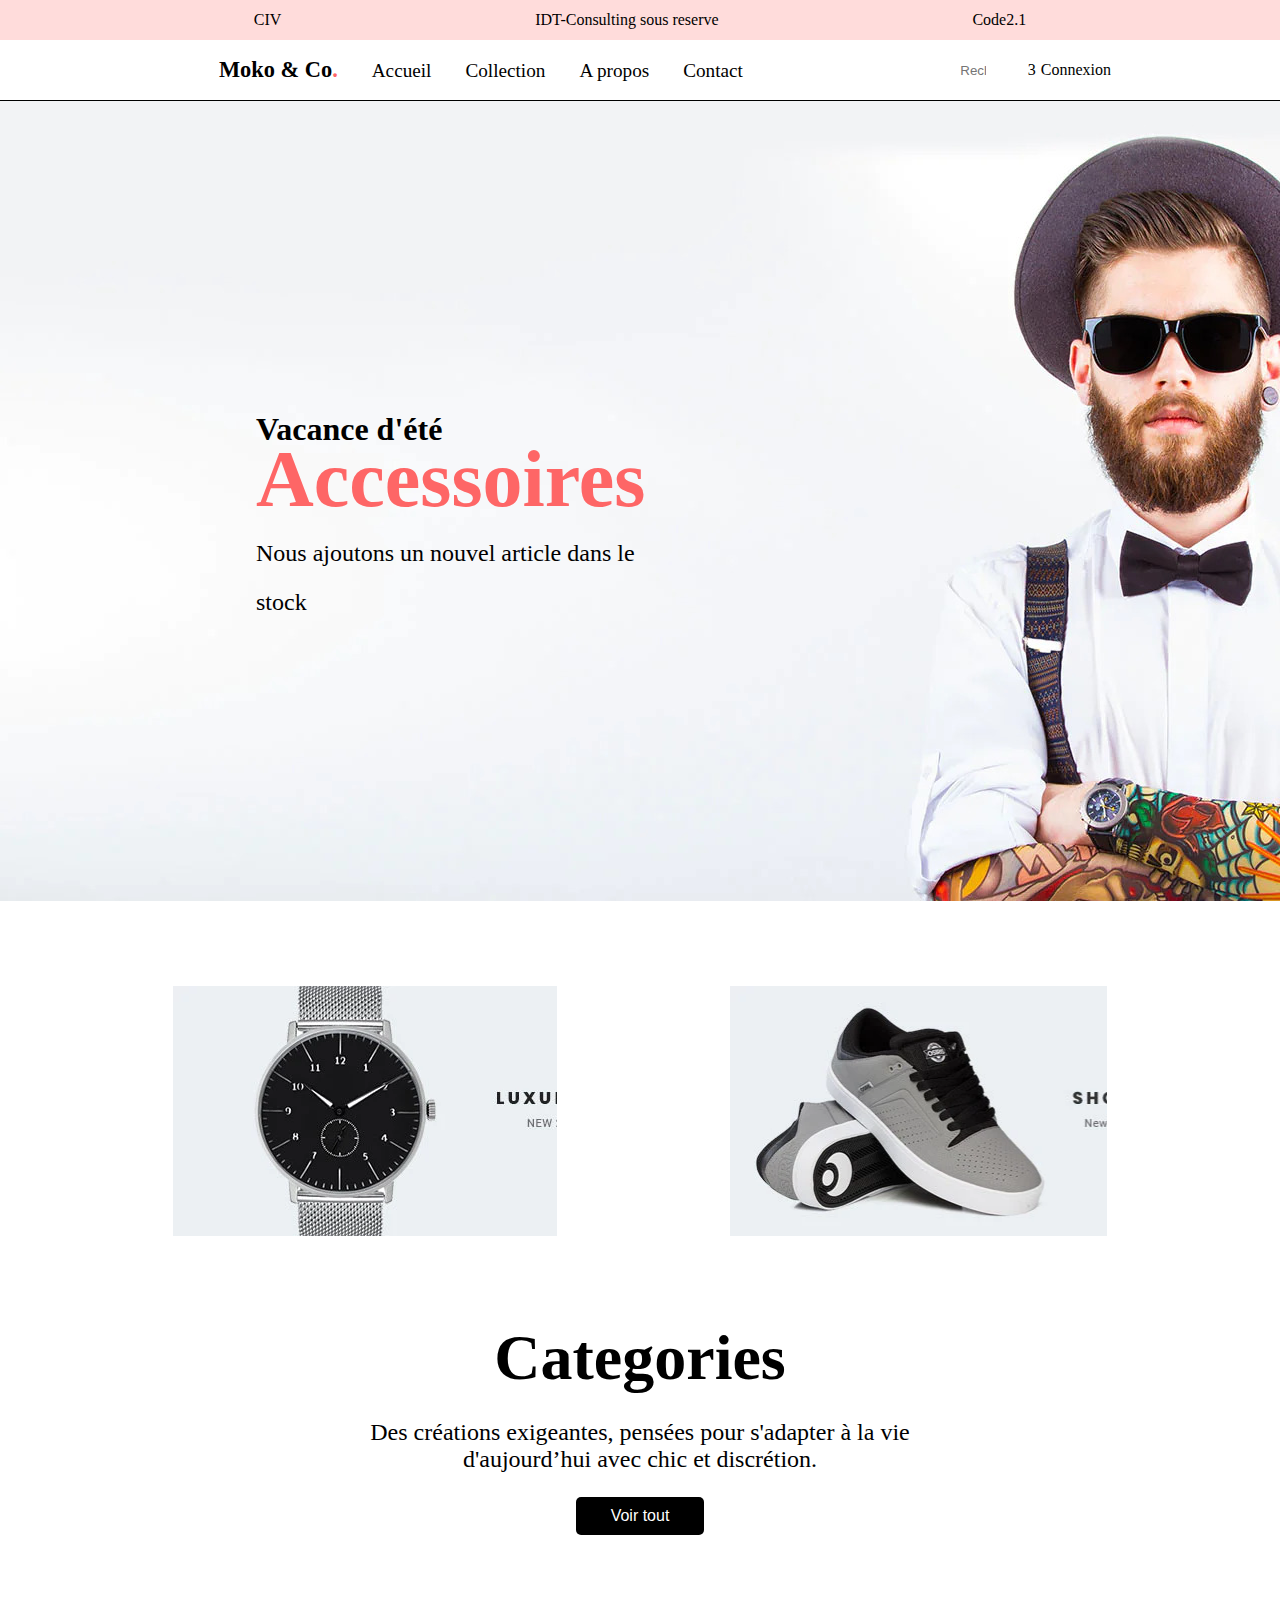
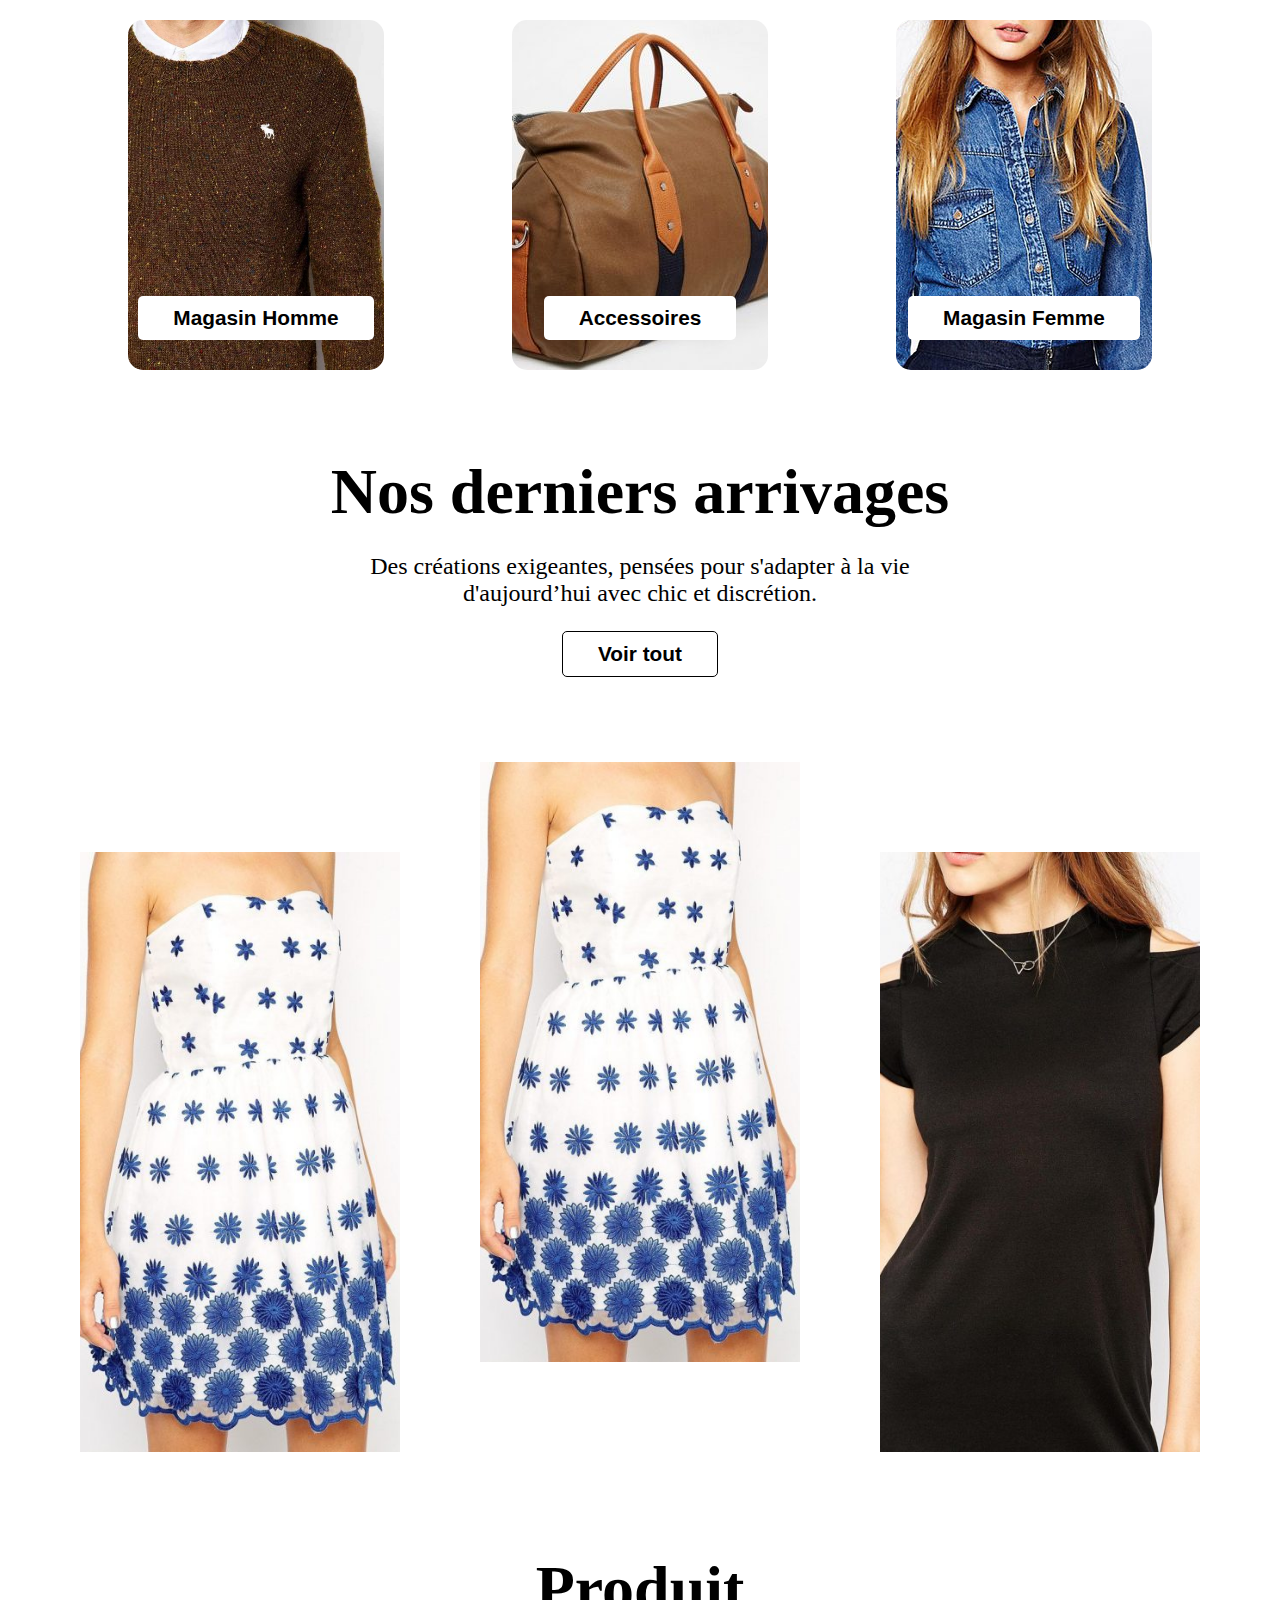
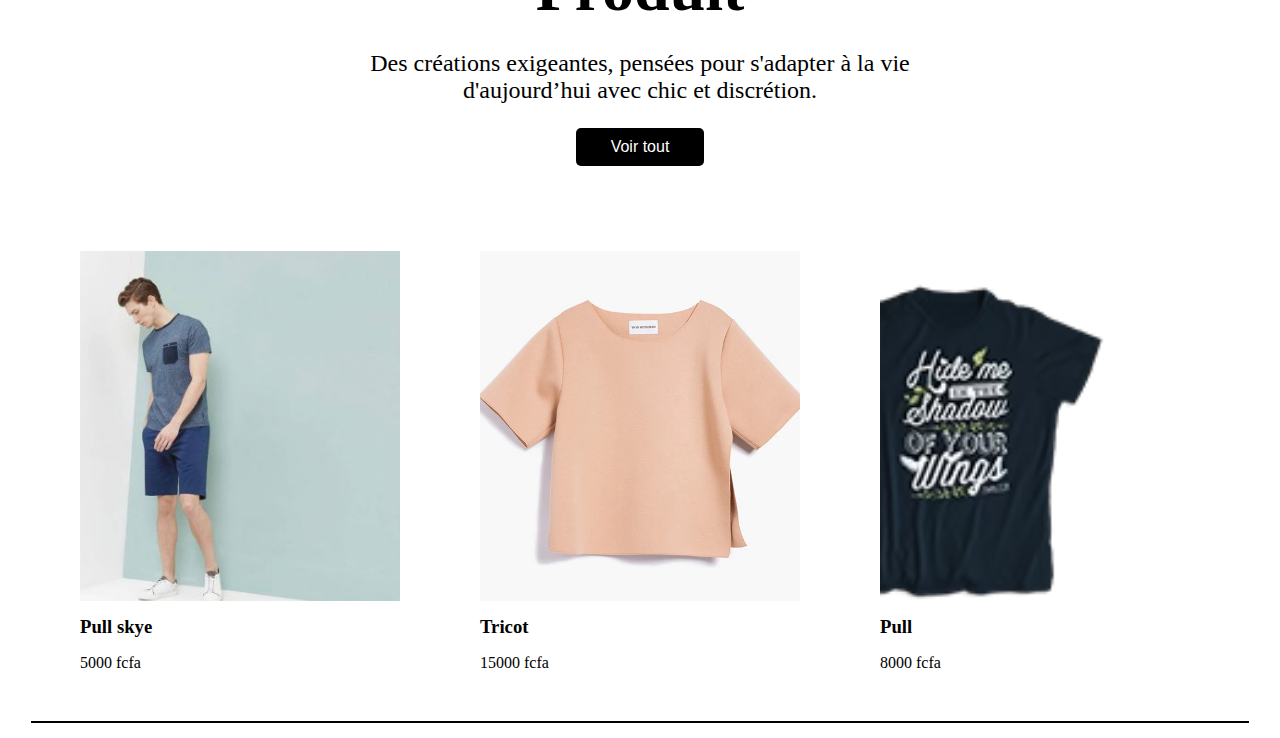
==== index.html @ ff38e3d7 "ajout des modif jusqu'au bloc footer" ====
<!DOCTYPE html>
<html lang="fr">
<head>
    <meta charset="UTF-8">
    <meta http-equiv="X-UA-Compatible" content="IE=edge">
    <meta name="viewport" content="width=device-width, initial-scale=1.0">
    <title>Moko & Co - Accueil</title>

    <!-- lien css du style_principal -->
    <link rel="stylesheet" href="CSS/style.css">

    <!-- liens header et footer -->
    <link rel="stylesheet" href="CSS/heafoo.css">

    <!-- icons font-awesone -->
    <link rel="stylesheet" href="https://cdnjs.cloudflare.com/ajax/libs/font-awesome/6.3.0/css/all.min.css" integrity="sha512-SzlrxWUlpfuzQ+pcUCosxcglQRNAq/DZjVsC0lE40xsADsfeQoEypE+enwcOiGjk/bSuGGKHEyjSoQ1zVisanQ==" crossorigin="anonymous" referrerpolicy="no-referrer" />
</head>
<body>

    <!-- start header -->
    <header>
        <div class="top2top">
            <div>CIV</div>
            <div>IDT-Consulting sous reserve</div>
            <div>Code2.1</div>
        </div>
        <div class="top_header">
            <div class="bloc_menu">
                <ul class="menu">
                    <li><a href="#" class="logo">Moko & Co<span style="color:rgba(254, 102, 102, 1);">.</span></a></li>
                    <li><a href="#">Accueil</a></li>
                    <li><a href="/HTML/collection.html">Collection</a></li>
                    <li><a href="#">A propos</a></li>
                    <li><a href="#">Contact</a></li>
                </ul>    
            </div>
            <div class="bloc_right">
                <div>
                    <i class="fa fa-magnifying-glass"></i>
                    <input type="search" placeholder="Recherche">
                </div>
                <div>
                    <i class="fa fa-cart-shopping"></i> <span style="color:#000;">3</span>
                </div>
                <div>
                    <a href="HTML/login.html">Connexion</a>
                </div>
            </div>
        </div>
        <div class="headerlocal">
            <div class="contenu">
                <h3 style="font-size:2em;">Vacance d'été</h3>
                <h1 style="color:rgba(254, 102, 102, 1);font-size:5em;">Accessoires</h1>
                <p style="font-size:1.5em;">Nous ajoutons un nouvel article dans le stock</p>
            </div>
        </div>
    </header>
    <!-- end header -->

    <!-- start info -->
    <div class="info">
        <div class="info_left"></div>
        <div class="info_right"></div>
    </div>
    <!-- end info -->

    <!-- start categories -->
    <div class="cat">
        <div class="entete">
            <h2>Categories</h2>
            <p>Des créations exigeantes, pensées pour s'adapter à la vie <br> d'aujourd’hui avec chic et discrétion.</p>
            <button>Voir tout</button>
        </div>
        <div class="card_image">
            <div class="card">
                <div><button>Magasin Homme</button></div>
            </div>
            <div class="card" style="background: url('IMG/cat/cat-asse.jpeg') center center;">
                <div><button>Accessoires</button></div>
            </div>
            <div class="card" style="background: url('IMG/cat/wooman-cat.jpeg') center center;">
                <div><button>Magasin Femme</button></div>
            </div>
        </div>
    </div>
    <!-- end categories -->

    <!-- start arrivages -->
    <div class="cat">
        <div class="entete">
            <h2>Nos derniers arrivages</h2>
            <p>Des créations exigeantes, pensées pour s'adapter à la vie <br> d'aujourd’hui avec chic et discrétion.</p>
            <button class="but_blanc">Voir tout</button>
        </div>
        <div class="card_imgArr">
            <div class="card1">
                  
            </div>
            <div class="card2">
                   
            </div>
            <div class="card3">
                
            </div>
        </div>
    </div>
    <!-- end arrivages -->

    <!-- start produit -->
    <div class="cat">
        <div class="entete">
            <h2>Produit</h2>
            <p>Des créations exigeantes, pensées pour s'adapter à la vie <br> d'aujourd’hui avec chic et discrétion.</p>
            <button>Voir tout</button>
        </div>
        <div class="card_imgPr">
            <div class="c">
                <div class="mo mo1">
                </div>
                <div style="text-align:left">
                    <h3><a href="HTML/collection.html" style="color: #000;">Pull skye</a></h3>
                    <p>5000 fcfa</p>
                </div>
            </div>
            <div class="c">
                <div class="mo mo2">
                </div>
                <div style="text-align:left">
                    <h3><a href="HTML/collection.html" style="color: #000;">Tricot</a></h3>
                    <p>15000 fcfa</p>
                </div>
            </div>
            <div class="c">
                <div class="mo mo3">
                </div>
                <div style="text-align:left">
                    <h3><a href="HTML/collection.html" style="color: #000;">Pull</a></h3>
                    <p>8000 fcfa</p>
                </div>
            </div>
        </div>
    </div>
    <!-- end produit -->

    <div class="traifoo"></div>

    <!-- start footer -->
    <footer>
        
    </footer>
    <!-- end footer -->
</body>
</html>
---- CSS/style.css ----
body,html {
    font-family: 'Open Sans', 'Arial', sans-serif;
    margin: 0;
    padding: 0;
    box-sizing: border-box;
}


/* START-INFO */
.info{
    width: 100%;
    margin: 85px 0;
    display: flex;
    align-items: center;
    justify-content: space-evenly;
}

.info .info_left{
    width: 30%;
    height: 250px;
    background: url('../IMG/solde1.webp');
    background-color: crimson;
}

.info .info_right{
    width: 29.5%;
    height: 250px;
    background: url('../IMG/solde2.webp');
    background-color:forestgreen;
}
/* END-INFO */


/* START CATEGORIES */
.cat{
    text-align: center;
}

.cat .entete{
    margin-bottom: 85px;
}

.cat .entete h2{
    font-size: 4em;
}

.cat .entete p{
    font-size: 1.5em;
}

.cat .entete button{
    color: #fff;
    font-size: 1em;
    padding: 10px 35px;
    border: none;
    border-radius: 5px;
    background: #000;
}

.cat .card_image{
    width: 100%;
    margin: 85px 0;
    display: flex;
    align-items: center;
    justify-content: space-evenly;
}

.cat .card_image .card{
    position: relative;
    width: 20%;
    height: 350px;
    border-radius: 15px;
    background: url('../IMG/cat/cat-man.jpeg');
    background-position: center center;
    background-size: cover;
    display: flex;
    align-items: end;
    justify-content: center;
}

.cat .card_image .card > div{
    position: absolute;
    bottom: 30px;
}

.cat .card_image .card div > button{
    color: #000;
    font-weight: bold;
    font-size: 1.3em;
    padding: 10px 35px;
    border: none;
    border-radius: 5px;
    background: #fff;
}

/* END CATEGORIES */

/* START ARRIVAGES */

.cat .entete .but_blanc{
    color: #000;
    font-weight: bold;
    font-size: 1.3em;
    padding: 10px 35px;
    border: 1px solid;
    border-radius: 5px;
    background: #fff;
}
.card_imgArr{
    width: 100%;
    padding: 0;
    margin-bottom: 100px;
    height: auto;
    display: flex;
    justify-content: center;
    justify-content: space-evenly;
}

.cat .card_imgArr .card1{
    height: 600px;
    width: 25%;
    background: url('../IMG/woman1.jpeg');
    background-position: center center;
    background-size: cover;
    margin-top: 90px;
}

.cat .card_imgArr .card2{
    height: 600px;
    width: 25%;
    background: url('../IMG/woman1.jpeg');
    background-position: center center;
    background-size: cover;
}

.cat .card_imgArr .card3{
    height: 600px;
    width: 25%;
    background: url('../IMG/woman2.jpeg');
    background-position: center center;
    background-size: cover;
    margin-top: 90px;

}


/* END ARRIVAGES */


/* START PRODUIT */
.card_imgPr{
    /* background: #000; */
    display: flex;
    justify-content: space-evenly;
    margin-bottom: 100px;
}

.card_imgPr .c{
    width: 25%;
    height: 370px;
}

.card_imgPr .c > .mo{
    width:100%; 
    height:350px;
    margin-bottom: 15px;
}

.mo1{
    background: url('../IMG/shortHOP.jpeg');
    background-position: center center;
    background-size: cover;
}

.mo2{
    background: url('../IMG/trico.webp');
    background-position: center center;
    background-size: cover;
}

.mo3{
    background: url('../IMG/t-shirt1.avif');
    background-position: center center;
    background-size: cover;
}

/* END PRODUIT */

.traifoo{
    width: 95%;
    border: 1px solid #000;
    margin: 15px auto;
}
---- CSS/heafoo.css ----
body,html,h1,h2,h3,h4,h5{
    margin: 0;
    padding: 0;
    font-family: 'Poppins';
}

.fa{
    color: #000;
}

header {
    text-align: center;
    color: #fff;
    /* background-position: center center; */
}

a{
    text-decoration: none;
}

header .top2top{
    background: rgba(255, 220, 219, 1);
    color: #000;
    display: flex;
    align-items: center;
    justify-content: space-evenly;
    height: 40px;
}

header .top_header{
    padding: 0 auto;
    height: 60px;
    display: flex;
    justify-content: space-evenly;
    align-items: center;
    border-bottom: 1px solid #000;
}

header .bloc_menu{
    padding-left: 0;
}

header .bloc_menu li a{
    font-weight: normal;
}

header .bloc_menu .logo{
    font-size: 1.4em;
    font-weight: bold;
}

header .bloc_right{
    width: 14%;
    display: flex;
    justify-content: center;
}

header .bloc_right > div{
    margin-right: 5px;
}

header .bloc_right a{
    color: #000;
    
}

header .bloc_right div > input[type="search"]{
    border: none;
    width: 50%;
}

.headerlocal{
    position: relative;
    margin: 0;
    width: 100%;
    height: 800px;
    background-image: url("/IMG/h1.jpg");
    color: #000;
}

.headerlocal .contenu{
    width: 30%;
    text-align: start;
    position: absolute;
    top: 38%;
    left: 20%;
    line-height: 311%;
    /* background: #433679; */
}


.headerlocal_collec .contenu{
    width: 30%;
    text-align: start;
    position: absolute;
    top: 38%;
    left: 50%;
    line-height: 311%;
}

.headerlocal_collec{
    position: relative;
    margin: 0;
    width: 100%;
    height: 800px;
    background-image: url("/IMG/f1.webp");
    color: #000;
}


header button:hover{
    cursor: pointer;
}


.menu{
    list-style: none;
    margin-left: 55px;
    padding: 0;
}

.menu li{
    display: inline;
    margin-right: 30px;
}

.menu li a{
    text-decoration: none;
    color: white;
    font-size: 1.2em;
    color: #000;
}
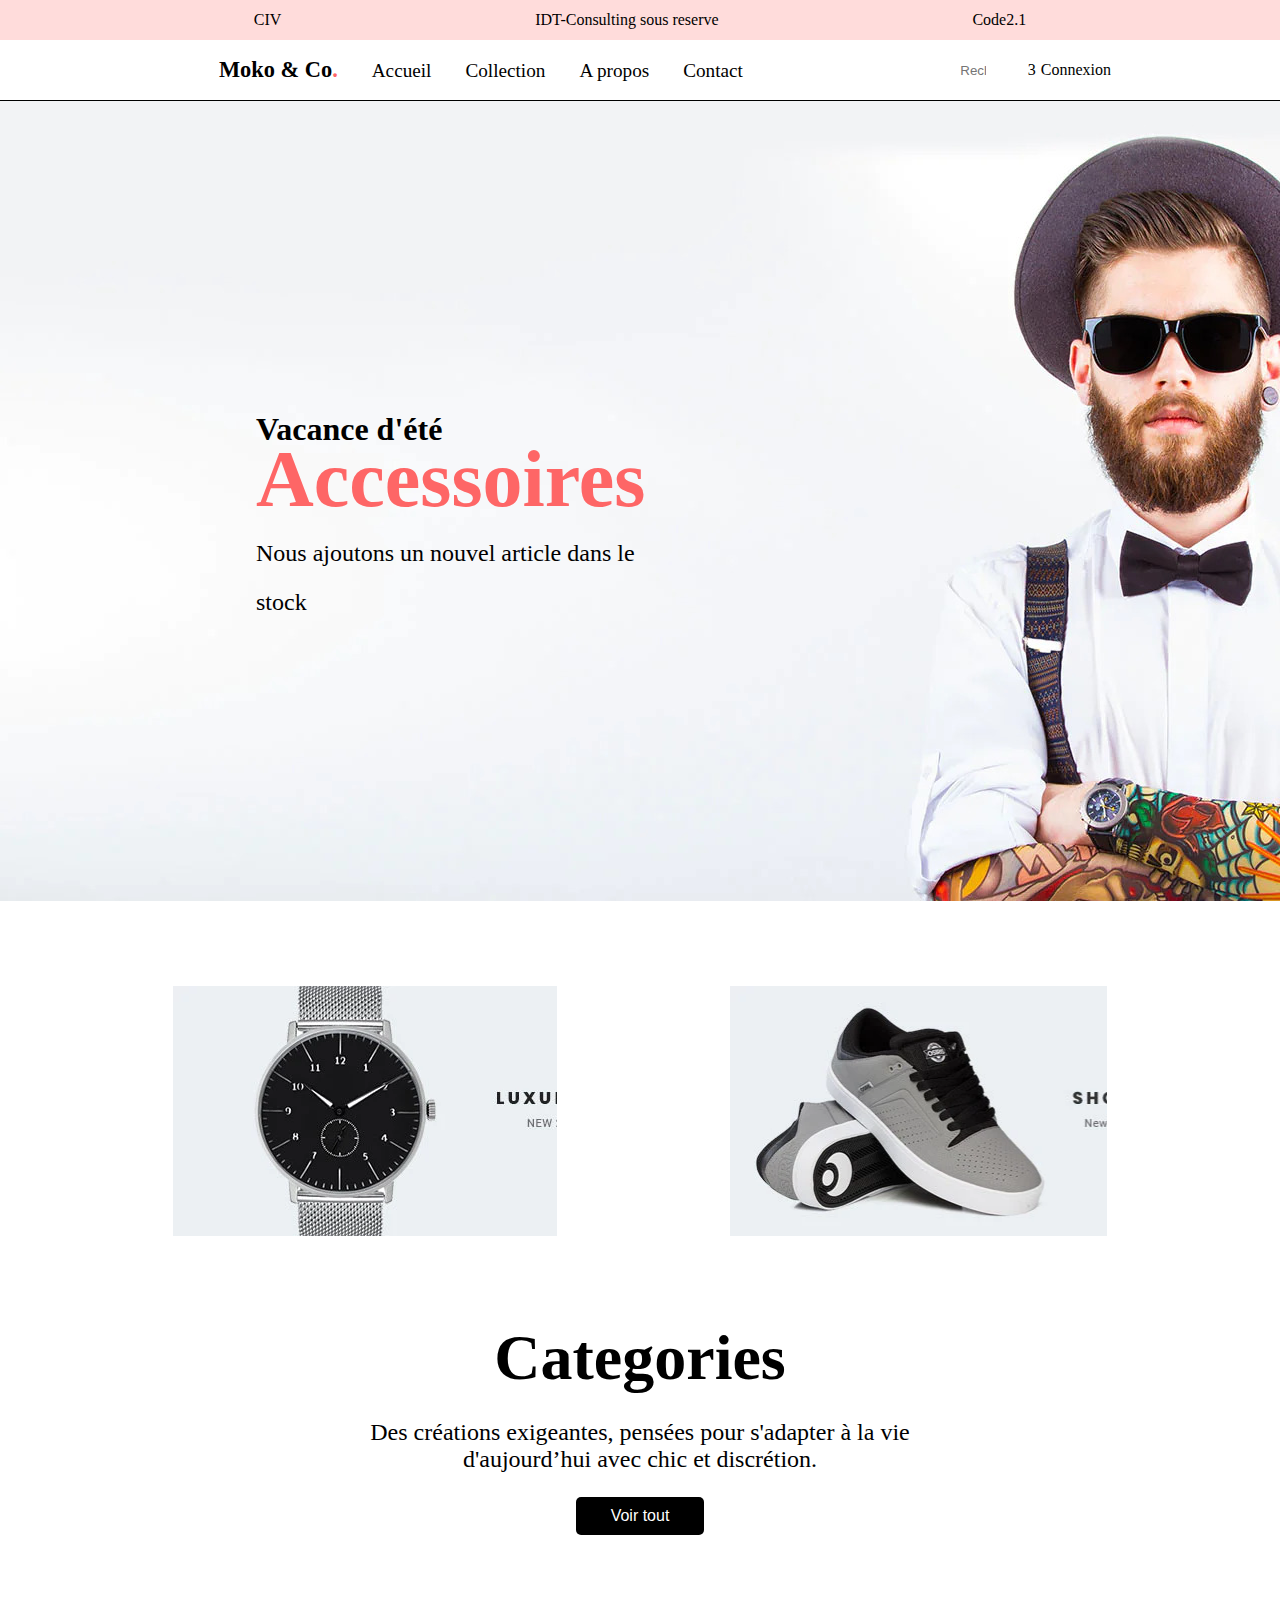
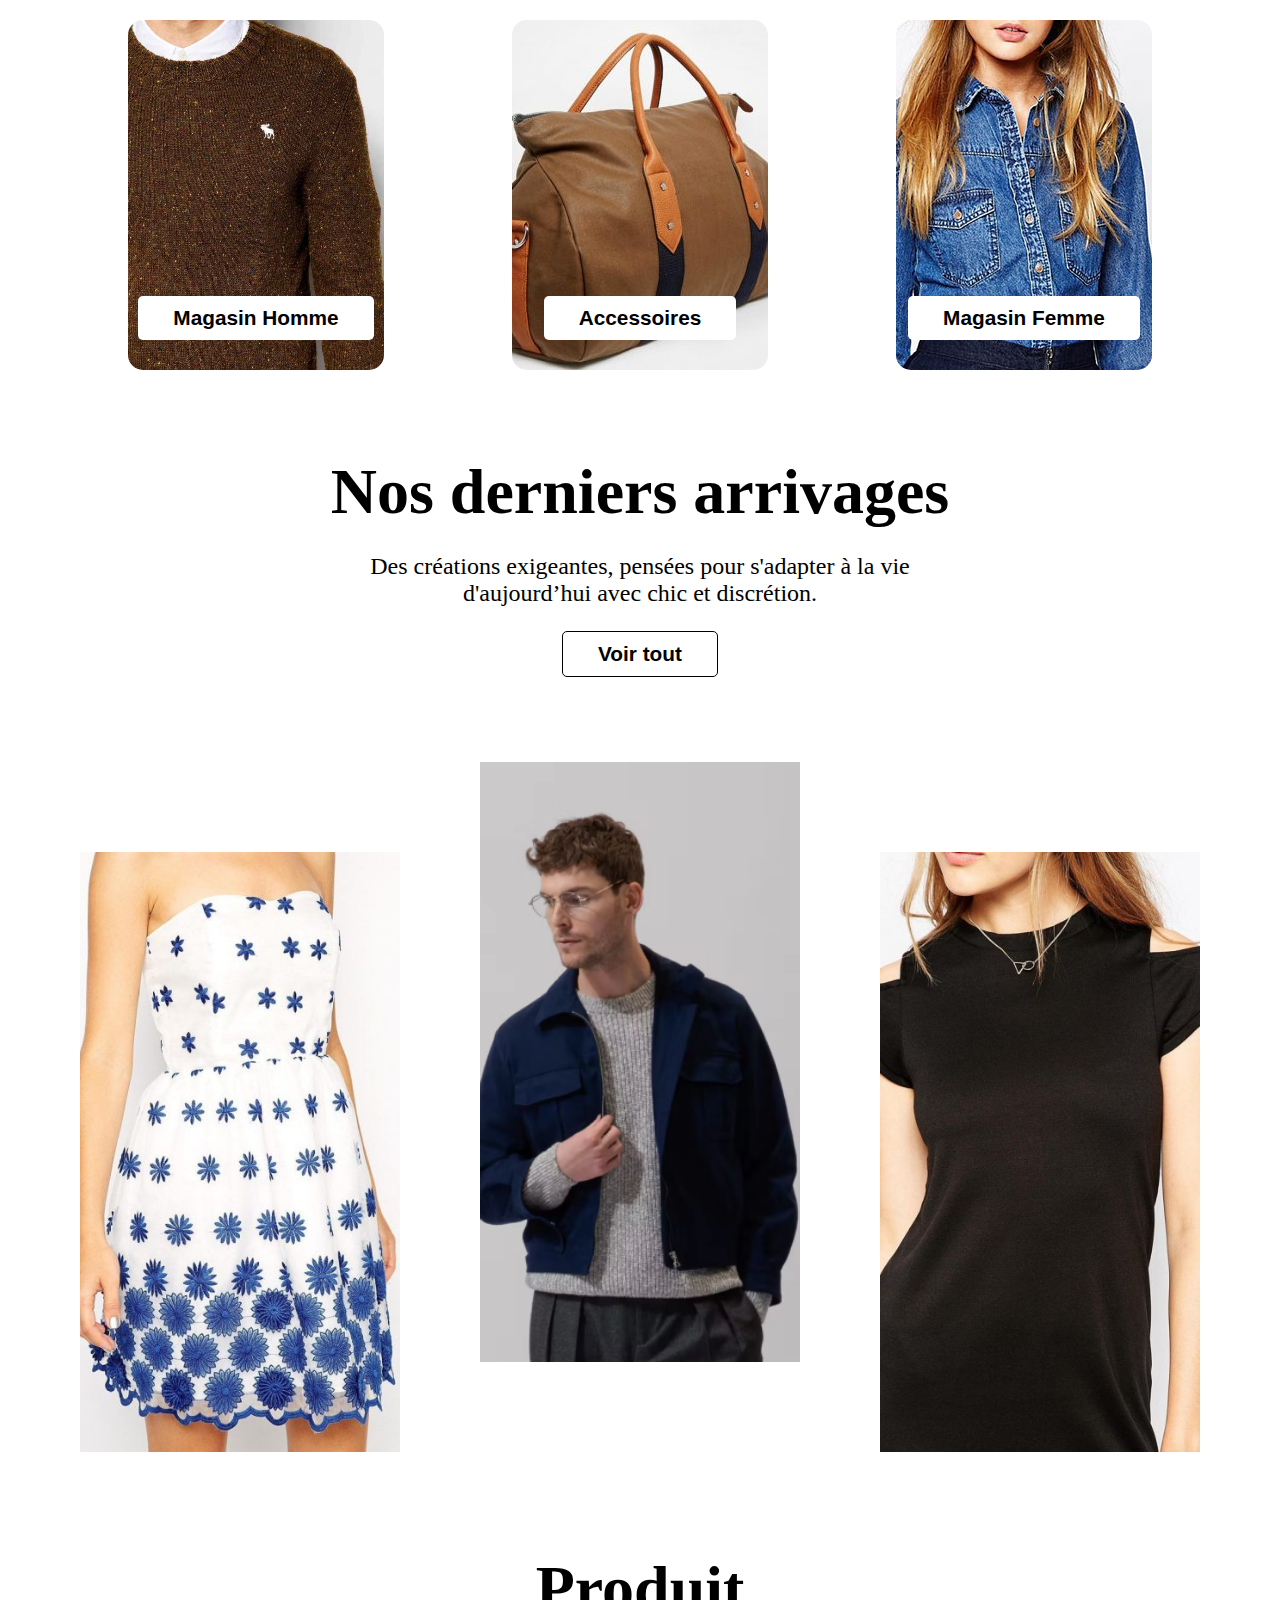
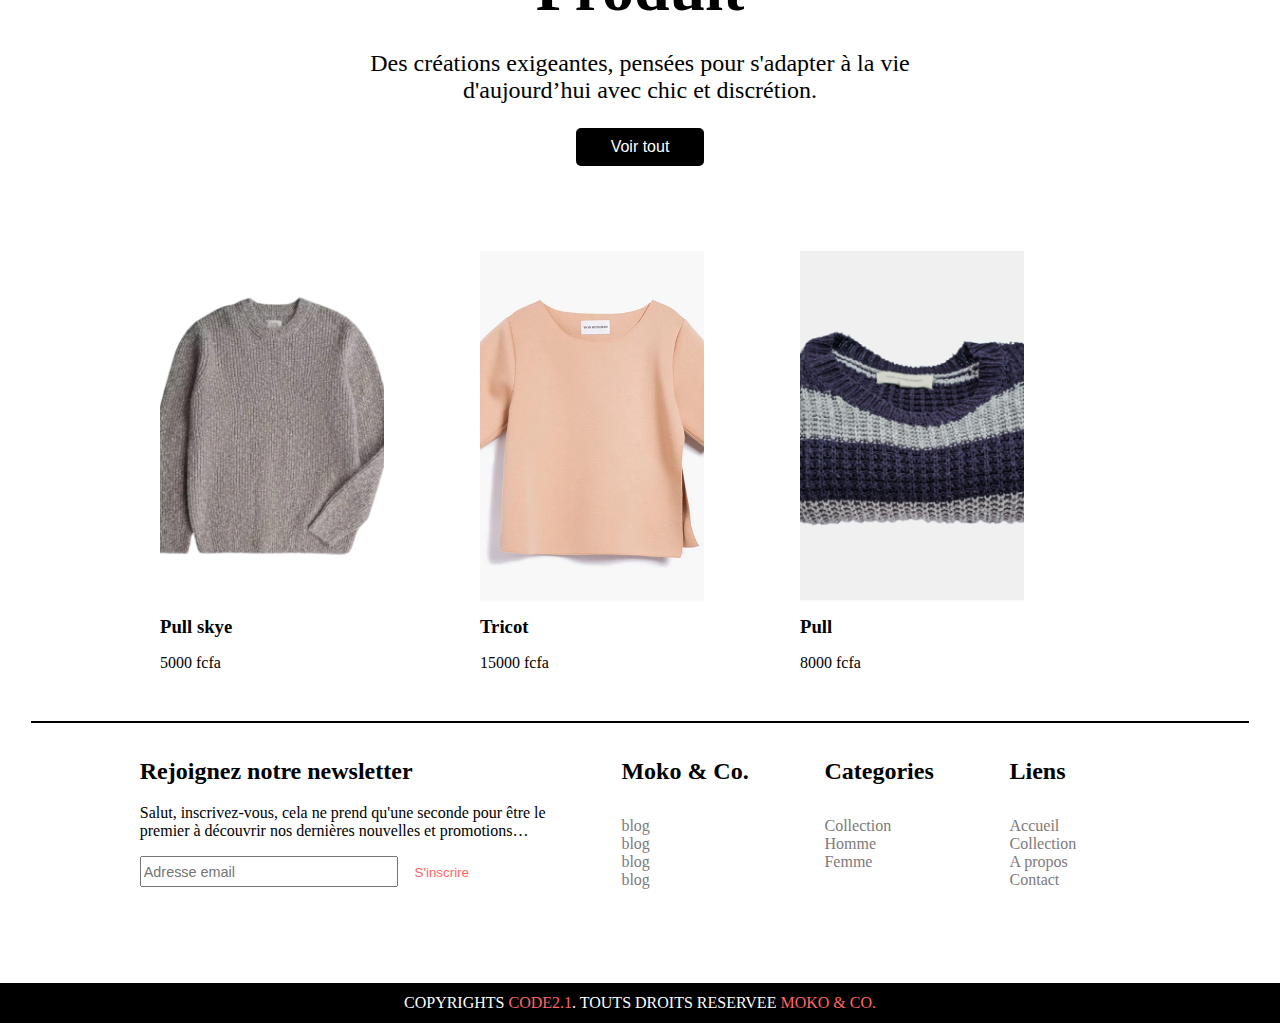
==== commit eb7345cb: "Ajout de page collection" ====
--- a/index.html
+++ b/index.html
@@ -4,7 +4,7 @@
     <meta charset="UTF-8">
     <meta http-equiv="X-UA-Compatible" content="IE=edge">
     <meta name="viewport" content="width=device-width, initial-scale=1.0">
-    <title>Moko & Co - Accueil</title>
+    <title>Accueil - Moko & Co</title>
 
     <!-- lien css du style_principal -->
     <link rel="stylesheet" href="CSS/style.css">
@@ -30,8 +30,8 @@
                     <li><a href="#" class="logo">Moko & Co<span style="color:rgba(254, 102, 102, 1);">.</span></a></li>
                     <li><a href="#">Accueil</a></li>
                     <li><a href="/HTML/collection.html">Collection</a></li>
-                    <li><a href="#">A propos</a></li>
-                    <li><a href="#">Contact</a></li>
+                    <li><a href="HTML/apropos.html">A propos</a></li>
+                    <li><a href="HTML/contact.html">Contact</a></li>
                 </ul>    
             </div>
             <div class="bloc_right">
@@ -111,7 +111,7 @@
         <div class="entete">
             <h2>Produit</h2>
             <p>Des créations exigeantes, pensées pour s'adapter à la vie <br> d'aujourd’hui avec chic et discrétion.</p>
-            <button>Voir tout</button>
+            <button><a href="HTML/collection.html" style="color:#fff;"> Voir tout</a></button>
         </div>
         <div class="card_imgPr">
             <div class="c">
@@ -146,7 +146,40 @@
 
     <!-- start footer -->
     <footer>
-        
+        <div class="top">
+            <div class="fooHea footer-email-form">
+                <h2>Rejoignez notre newsletter</h2>
+                <p>Salut, inscrivez-vous, cela ne prend qu'une seconde pour être le <br> premier à découvrir nos dernières nouvelles et promotions…</p>
+                <div>
+                    <input type="email" placeholder="Adresse email" id="footer-email">
+                    <a href="#"><input type="submit" value="S'inscrire" id="footer-email-btn"></a>
+                </div>
+                
+            </div>
+            <div class="fooHea footer2">
+                <h2>Moko & Co.</h2>
+                <a href="#">blog</a>
+                <a href="#">blog</a>
+                <a href="#">blog</a>
+                <a href="#">blog</a>
+            </div>
+            <div class="fooHea footer3">
+                <h2>Categories</h2>
+                <a href="#">Collection</a>
+                <a href="#">Homme</a>
+                <a href="#">Femme</a>
+            </div>
+            <div class="fooHea footer4">
+                <h2>Liens</h2>
+                <a href="#">Accueil</a>
+                <a href="HTML/collection.html">Collection</a>
+                <a href="HTML/apropos.html">A propos</a>
+                <a href="HTML/contact.html">Contact</a>
+            </div>
+        </div>
+        <div class="top2top">
+            <div>Copyrights <span style="color:rgba(254, 102, 102, 1);">Code2.1</span>. Touts droits reservee <span style="color:rgba(254, 102, 102, 1);">moko & cO.</span></div>
+        </div>
     </footer>
     <!-- end footer -->
 </body>
--- a/CSS/style.css
+++ b/CSS/style.css
@@ -5,6 +5,11 @@
     box-sizing: border-box;
 }
 
+button{
+    cursor: pointer;
+}
+
+/* PAGE INDEX START */
 
 /* START-INFO */
 .info{
@@ -128,7 +133,7 @@
 .cat .card_imgArr .card2{
     height: 600px;
     width: 25%;
-    background: url('../IMG/woman1.jpeg');
+    background: url('../IMG/Rectangle\ 19.png');
     background-position: center center;
     background-size: cover;
 }
@@ -167,7 +172,7 @@
 }
 
 .mo1{
-    background: url('../IMG/shortHOP.jpeg');
+    background: url('../IMG/Product_Image-removebg-preview.png');
     background-position: center center;
     background-size: cover;
 }
@@ -179,7 +184,7 @@
 }
 
 .mo3{
-    background: url('../IMG/t-shirt1.avif');
+    background: url('../IMG/Product\ Image\ \(1\).png');
     background-position: center center;
     background-size: cover;
 }
@@ -190,4 +195,134 @@
     width: 95%;
     border: 1px solid #000;
     margin: 15px auto;
-}+}
+
+/* PAGE INDEX END */
+
+
+
+
+
+
+
+/* PAGE COLLECTION START */
+
+#sectionCol{
+    margin: 0 auto;
+}
+
+#sectionCol .images{
+    margin: 0 0 0 150px;
+}
+
+.titre{
+    display: flex;
+    justify-content: center;
+    align-items: center;
+    margin: 35px 0 25px 0;
+    font-size: 2rem;
+    text-decoration: underline;
+}
+
+.bloc_filtre{
+    width: 60%;
+    margin: 0 auto;
+    margin-top: 30px;
+    margin-bottom: 25px;
+    display: flex;
+    align-items: center;
+    justify-content:center;
+}
+
+.bloc_filtre .left{
+    width: 50%;
+}
+
+.bloc_filtre .right{
+    width: 50%;
+    display: flex;
+    justify-content: end;
+}
+
+.card_imgPr{
+    /* background: #000; */
+    width: 100%;
+    display: flex;
+    align-items: center;
+    justify-content: center;
+    /* justify-content: space-evenly; */
+    margin-bottom: 100px;
+}
+
+.card_imgPr .c{
+    width: 25%;
+    height: 370px;
+}
+
+.card_imgPr .c > .mo{
+    width:70%; 
+    height:350px;
+    margin-bottom: 15px;
+}
+
+.pied_card{
+    display: flex;
+    justify-content: space-evenly;
+    margin-left: -100px;
+}
+
+.co1{
+    background: url('../IMG/pexels-david-bartus-297933.jpg');
+    background-position: center center;
+    background-size: cover;
+}
+
+.co2{
+    background: url('../IMG/woman1.jpeg');
+    background-position: center center;
+    background-size: cover;
+}
+
+.co3{
+    background: url('../IMG/cat/cat-asse.jpeg');
+    background-position: center center;
+    background-size: cover;
+}
+
+.co4{
+    background: url('../IMG/pexels-ylanite-koppens-934069.jpg');
+    background-position: center center;
+    background-size: cover;
+}
+
+.co5{
+    background: url('../IMG/trico.webp');
+    background-position: center center;
+    background-size: cover;
+}
+
+.co6{
+    background: url('../IMG/shoes_product.jpeg');
+    background-position: center center;
+    background-size: cover;
+}
+
+.co7{
+    background: url('../IMG/bag-produit.jpeg');
+    background-position: center center;
+    background-size: cover;
+}
+
+.co8{
+    background: url('../IMG/pexels-lukas-292999.jpg');
+    background-position: center center;
+    background-size: cover;
+}
+
+.co9{
+    background: url('../IMG/Product_Image-removebg-preview.png');
+    background-position: center center;
+    background-size: cover;
+}
+
+/* PAGE COLLECTION END */--- a/CSS/heafoo.css
+++ b/CSS/heafoo.css
@@ -1,6 +1,7 @@
 body,html,h1,h2,h3,h4,h5{
     margin: 0;
     padding: 0;
+    box-sizing: border-box;
     font-family: 'Poppins';
 }
 
@@ -129,4 +130,81 @@
     color: white;
     font-size: 1.2em;
     color: #000;
+}
+
+
+
+
+/* FOOTER */
+footer{
+    margin: 0 auto;
+}
+.top{
+    background-color: #fff;
+    width: 80%;
+    height: 25vh;
+    display: flex;
+    justify-content: space-evenly;
+    flex-wrap: wrap;
+    margin: 0 auto;
+    padding-top: 20px;
+}
+
+.fooHea{
+    display: flex;
+    flex-direction: column;
+    margin-right: 4rem;
+}
+
+.fooHea h2{
+    margin-bottom: 2rem;
+}
+
+.fooHea a{
+    color: #7d7a7a;
+    text-decoration: none;
+    font-size: 1rem;
+    /* margin-bottom: 0.5rem ; */
+}
+
+.fooHea a:hover{
+    color: rgba(254, 102, 102, 1);
+    transition: 0.3s ease-out;
+}
+
+#footer-email{
+    width: 250px;
+    height: 25px;
+    font-size: 0.9rem;
+}
+
+.footer-email-form h2{
+    font-size: 1.5rem;
+    margin-bottom: 0.2rem;
+}
+
+.top > div > div{
+    display: inline-block;
+}
+
+#footer-email-btn{
+    border: none;
+    width: 80px;
+    color: rgba(254, 102, 102, 1);
+    background-color: #fff;
+}
+
+#footer-email-btn:hover{
+    cursor: pointer;
+}
+
+
+footer .top2top{
+    text-transform: uppercase;
+    background: #000;
+    color: #fff;
+    display: flex;
+    align-items: center;
+    justify-content: center;
+    height: 40px;
 }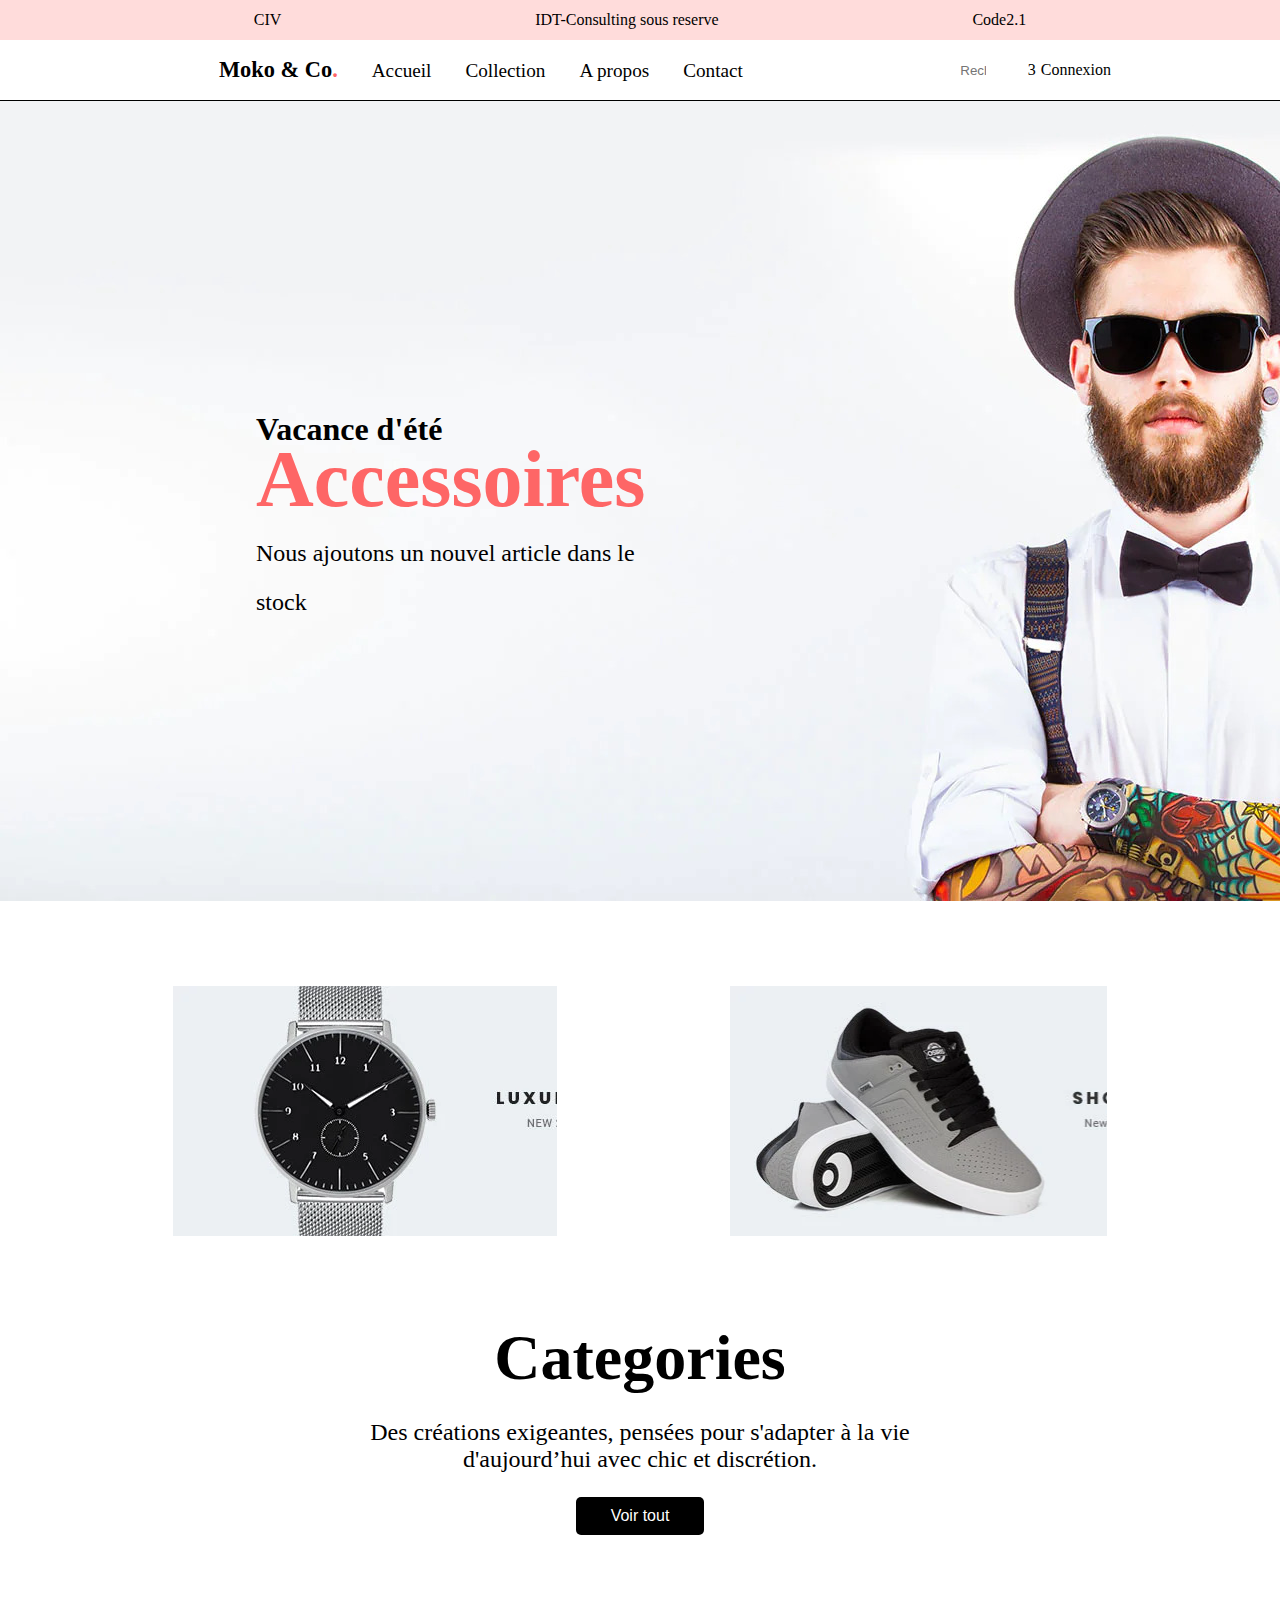
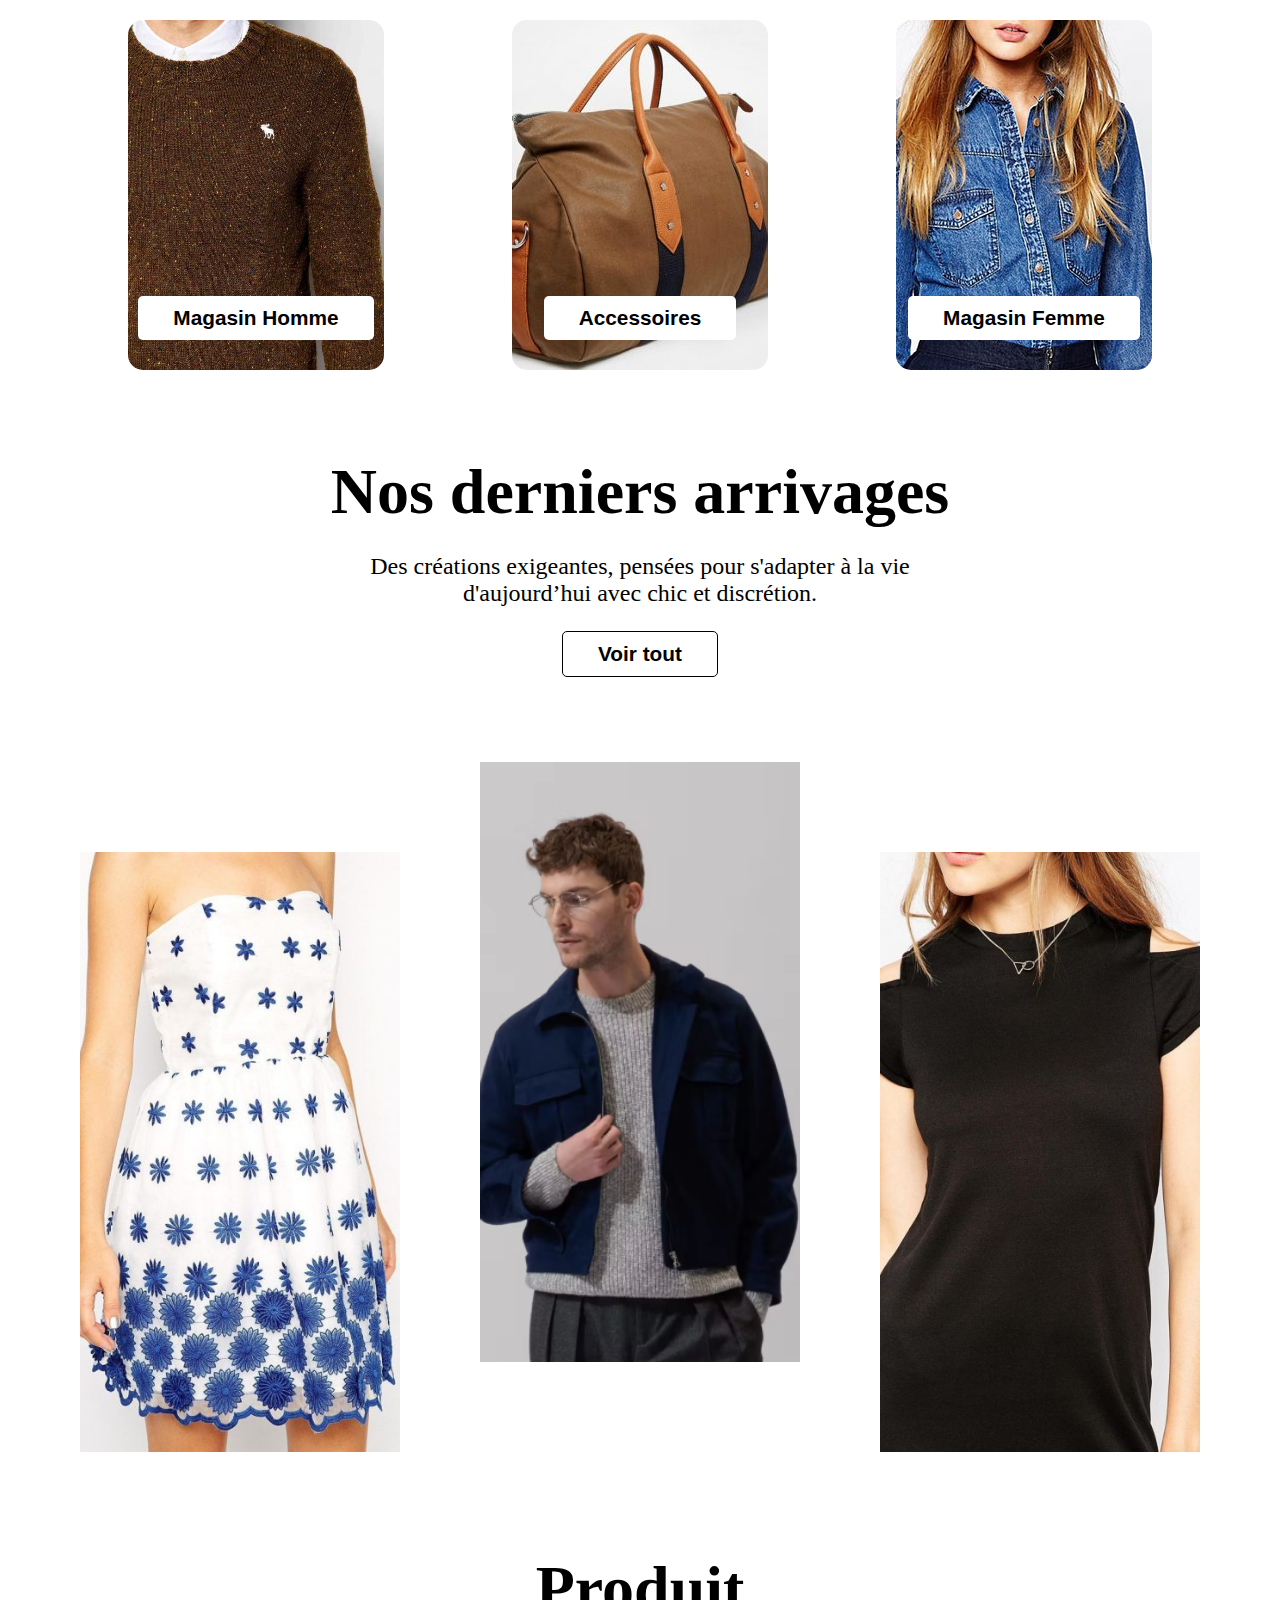
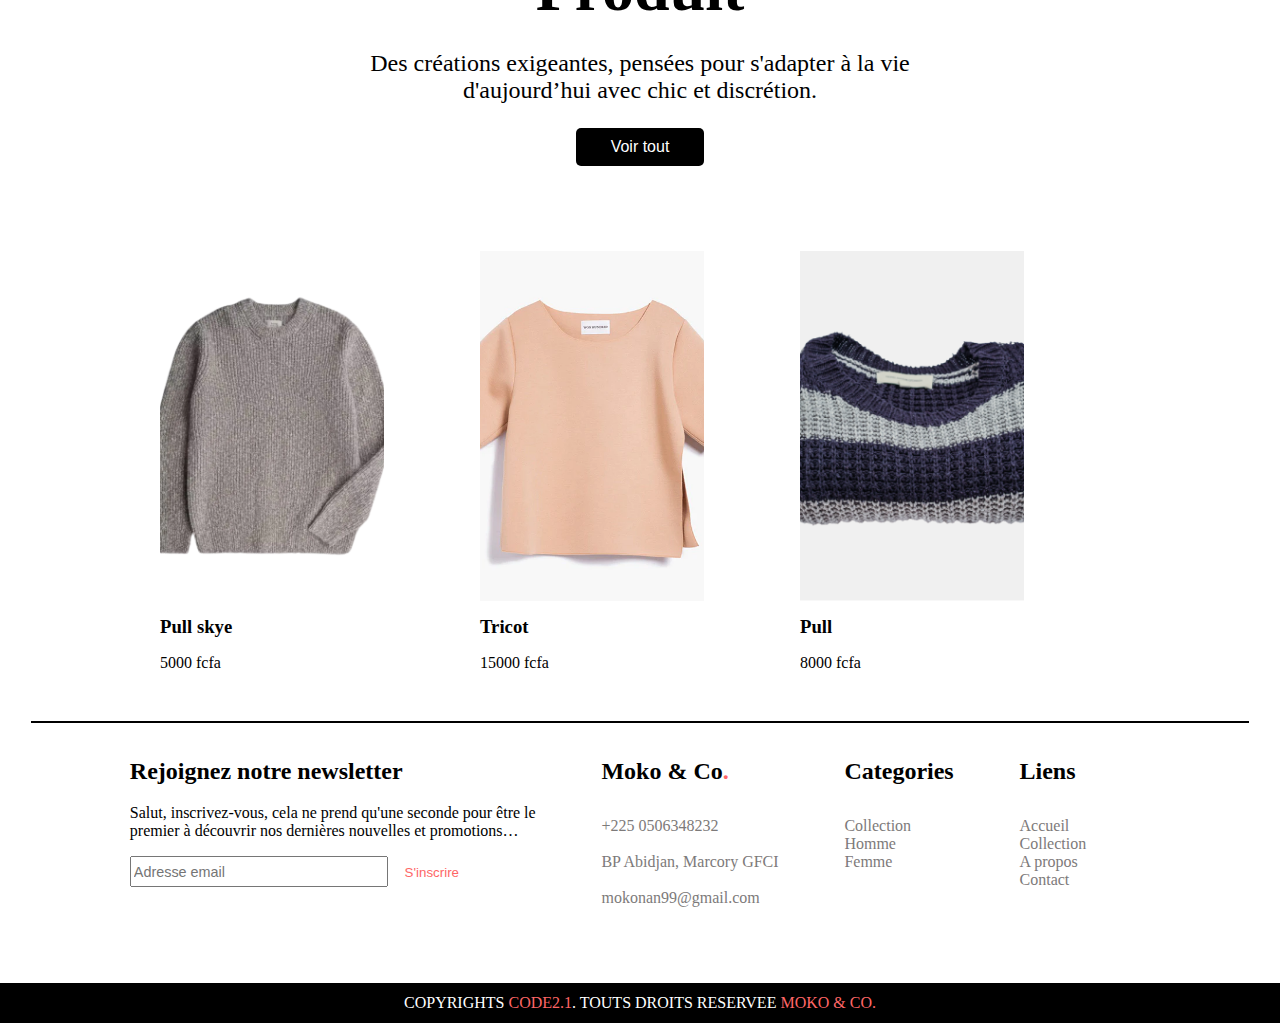
==== commit a76b92b5: "premier fin du projet" ====
--- a/index.html
+++ b/index.html
@@ -29,7 +29,7 @@
                 <ul class="menu">
                     <li><a href="#" class="logo">Moko & Co<span style="color:rgba(254, 102, 102, 1);">.</span></a></li>
                     <li><a href="#">Accueil</a></li>
-                    <li><a href="/HTML/collection.html">Collection</a></li>
+                    <li><a href="HTML/collection.html">Collection</a></li>
                     <li><a href="HTML/apropos.html">A propos</a></li>
                     <li><a href="HTML/contact.html">Contact</a></li>
                 </ul>    
@@ -157,11 +157,10 @@
                 
             </div>
             <div class="fooHea footer2">
-                <h2>Moko & Co.</h2>
-                <a href="#">blog</a>
-                <a href="#">blog</a>
-                <a href="#">blog</a>
-                <a href="#">blog</a>
+                <h2>Moko & Co<span style="color:rgba(254, 102, 102, 1);">.</span></h2>
+                <a href="#"><i class="fa fa-phone"></i> +225 0506348232</a><br>
+                <a href="#"><i class="fa fa-location-dot"></i> BP Abidjan, Marcory GFCI</a><br>
+                <a href="#"><i class="fa fa-envelope"></i>  mokonan99@gmail.com</a>
             </div>
             <div class="fooHea footer3">
                 <h2>Categories</h2>
--- a/CSS/style.css
+++ b/CSS/style.css
@@ -1,18 +1,24 @@
-body,html {
+body,
+html {
     font-family: 'Open Sans', 'Arial', sans-serif;
     margin: 0;
     padding: 0;
     box-sizing: border-box;
 }
 
-button{
+button {
     cursor: pointer;
 }
 
+
+/************************Nouvelle page***************************
+*****************************************************************
+*****************************************************************/
+
 /* PAGE INDEX START */
 
 /* START-INFO */
-.info{
+.info {
     width: 100%;
     margin: 85px 0;
     display: flex;
@@ -20,40 +26,41 @@
     justify-content: space-evenly;
 }
 
-.info .info_left{
+.info .info_left {
     width: 30%;
     height: 250px;
     background: url('../IMG/solde1.webp');
     background-color: crimson;
 }
 
-.info .info_right{
+.info .info_right {
     width: 29.5%;
     height: 250px;
     background: url('../IMG/solde2.webp');
-    background-color:forestgreen;
-}
+    background-color: forestgreen;
+}
+
 /* END-INFO */
 
 
 /* START CATEGORIES */
-.cat{
+.cat {
     text-align: center;
 }
 
-.cat .entete{
+.cat .entete {
     margin-bottom: 85px;
 }
 
-.cat .entete h2{
+.cat .entete h2 {
     font-size: 4em;
 }
 
-.cat .entete p{
+.cat .entete p {
     font-size: 1.5em;
 }
 
-.cat .entete button{
+.cat .entete button {
     color: #fff;
     font-size: 1em;
     padding: 10px 35px;
@@ -62,7 +69,7 @@
     background: #000;
 }
 
-.cat .card_image{
+.cat .card_image {
     width: 100%;
     margin: 85px 0;
     display: flex;
@@ -70,7 +77,7 @@
     justify-content: space-evenly;
 }
 
-.cat .card_image .card{
+.cat .card_image .card {
     position: relative;
     width: 20%;
     height: 350px;
@@ -83,12 +90,12 @@
     justify-content: center;
 }
 
-.cat .card_image .card > div{
+.cat .card_image .card>div {
     position: absolute;
     bottom: 30px;
 }
 
-.cat .card_image .card div > button{
+.cat .card_image .card div>button {
     color: #000;
     font-weight: bold;
     font-size: 1.3em;
@@ -102,7 +109,7 @@
 
 /* START ARRIVAGES */
 
-.cat .entete .but_blanc{
+.cat .entete .but_blanc {
     color: #000;
     font-weight: bold;
     font-size: 1.3em;
@@ -111,7 +118,8 @@
     border-radius: 5px;
     background: #fff;
 }
-.card_imgArr{
+
+.card_imgArr {
     width: 100%;
     padding: 0;
     margin-bottom: 100px;
@@ -121,7 +129,7 @@
     justify-content: space-evenly;
 }
 
-.cat .card_imgArr .card1{
+.cat .card_imgArr .card1 {
     height: 600px;
     width: 25%;
     background: url('../IMG/woman1.jpeg');
@@ -130,7 +138,7 @@
     margin-top: 90px;
 }
 
-.cat .card_imgArr .card2{
+.cat .card_imgArr .card2 {
     height: 600px;
     width: 25%;
     background: url('../IMG/Rectangle\ 19.png');
@@ -138,7 +146,7 @@
     background-size: cover;
 }
 
-.cat .card_imgArr .card3{
+.cat .card_imgArr .card3 {
     height: 600px;
     width: 25%;
     background: url('../IMG/woman2.jpeg');
@@ -153,37 +161,37 @@
 
 
 /* START PRODUIT */
-.card_imgPr{
+.card_imgPr {
     /* background: #000; */
     display: flex;
     justify-content: space-evenly;
     margin-bottom: 100px;
 }
 
-.card_imgPr .c{
+.card_imgPr .c {
     width: 25%;
     height: 370px;
 }
 
-.card_imgPr .c > .mo{
-    width:100%; 
-    height:350px;
+.card_imgPr .c>.mo {
+    width: 100%;
+    height: 350px;
     margin-bottom: 15px;
 }
 
-.mo1{
+.mo1 {
     background: url('../IMG/Product_Image-removebg-preview.png');
     background-position: center center;
     background-size: cover;
 }
 
-.mo2{
+.mo2 {
     background: url('../IMG/trico.webp');
     background-position: center center;
     background-size: cover;
 }
 
-.mo3{
+.mo3 {
     background: url('../IMG/Product\ Image\ \(1\).png');
     background-position: center center;
     background-size: cover;
@@ -191,7 +199,7 @@
 
 /* END PRODUIT */
 
-.traifoo{
+.traifoo {
     width: 95%;
     border: 1px solid #000;
     margin: 15px auto;
@@ -201,21 +209,23 @@
 
 
 
-
+/************************Nouvelle page***************************
+*****************************************************************
+*****************************************************************/
 
 
 
 /* PAGE COLLECTION START */
 
-#sectionCol{
+#sectionCol {
     margin: 0 auto;
 }
 
-#sectionCol .images{
+#sectionCol .images {
     margin: 0 0 0 150px;
 }
 
-.titre{
+.titre {
     display: flex;
     justify-content: center;
     align-items: center;
@@ -224,27 +234,27 @@
     text-decoration: underline;
 }
 
-.bloc_filtre{
+.bloc_filtre {
     width: 60%;
     margin: 0 auto;
     margin-top: 30px;
     margin-bottom: 25px;
     display: flex;
     align-items: center;
-    justify-content:center;
-}
-
-.bloc_filtre .left{
+    justify-content: center;
+}
+
+.bloc_filtre .left {
     width: 50%;
 }
 
-.bloc_filtre .right{
+.bloc_filtre .right {
     width: 50%;
     display: flex;
     justify-content: end;
 }
 
-.card_imgPr{
+.card_imgPr {
     /* background: #000; */
     width: 100%;
     display: flex;
@@ -254,75 +264,531 @@
     margin-bottom: 100px;
 }
 
-.card_imgPr .c{
+.card_imgPr .c {
     width: 25%;
     height: 370px;
 }
 
-.card_imgPr .c > .mo{
-    width:70%; 
-    height:350px;
+.card_imgPr .c>.mo {
+    width: 70%;
+    height: 350px;
     margin-bottom: 15px;
 }
 
-.pied_card{
+.pied_card {
     display: flex;
     justify-content: space-evenly;
     margin-left: -100px;
 }
 
-.co1{
+.co1 {
     background: url('../IMG/pexels-david-bartus-297933.jpg');
     background-position: center center;
     background-size: cover;
 }
 
-.co2{
+.co2 {
     background: url('../IMG/woman1.jpeg');
     background-position: center center;
     background-size: cover;
 }
 
-.co3{
+.co3 {
     background: url('../IMG/cat/cat-asse.jpeg');
     background-position: center center;
     background-size: cover;
 }
 
-.co4{
+.co4 {
     background: url('../IMG/pexels-ylanite-koppens-934069.jpg');
     background-position: center center;
     background-size: cover;
 }
 
-.co5{
+.co5 {
     background: url('../IMG/trico.webp');
     background-position: center center;
     background-size: cover;
 }
 
-.co6{
+.co6 {
     background: url('../IMG/shoes_product.jpeg');
     background-position: center center;
     background-size: cover;
 }
 
-.co7{
+.co7 {
     background: url('../IMG/bag-produit.jpeg');
     background-position: center center;
     background-size: cover;
 }
 
-.co8{
+.co8 {
     background: url('../IMG/pexels-lukas-292999.jpg');
     background-position: center center;
     background-size: cover;
 }
 
-.co9{
+.co9 {
     background: url('../IMG/Product_Image-removebg-preview.png');
     background-position: center center;
     background-size: cover;
 }
 
-/* PAGE COLLECTION END */+/* PAGE COLLECTION END */
+
+
+
+/************************Nouvelle page***************************
+*****************************************************************
+*****************************************************************/
+
+
+/* PAGE DETAIL PANIER START */
+#secDETaiPanier .top {
+    width: 70%;
+    height: auto;
+    margin: 60px auto;
+    display: flex;
+    align-items: center;
+    justify-content: center;
+}
+
+#secDETaiPanier .top .image {
+    width: 40%;
+    height: 50vh;
+    border: 2px solid rgba(255, 220, 219, 1);
+    background: url("../IMG/pexels-ylanite-koppens-934069.jpg");
+    background-position: center center;
+    background-size: cover;
+    background-color: #452;
+}
+
+#secDETaiPanier .top .description {
+    width: 50%;
+    height: 50vh;
+    margin: 30px;
+    margin-left: 55px;
+}
+
+#secDETaiPanier .top .description h3 {
+    font-size: 3.5em;
+    color: rgba(254, 102, 102, 1);
+}
+
+#secDETaiPanier .top .description p {
+    font-size: 1.5em;
+}
+
+#secDETaiPanier .top .btnT {
+    width: 60px;
+    height: 60px;
+    font-size: 1.7rem;
+    border: 2px solid #999;
+    background-color: #fff;
+}
+
+#secDETaiPanier .top .btn-detail {
+    width: 350px;
+    height: 50px;
+    font-size: 1.2rem;
+    color: #fff;
+    border: none;
+    background-color: #000;
+}
+
+.wrapperBtn {
+    float: right;
+    margin-right: 210px;
+    background-color: #fff;
+    border: 1px solid #000;
+    height: 50px;
+    width: 80px;
+    display: flex;
+    align-items: center;
+    justify-content: center;
+}
+
+.wrapperBtn>span {
+    width: 100%;
+    text-align: center;
+    font-size: 1rem;
+    font-weight: 600;
+}
+
+.wrapperBtn span.num {
+    font-size: 1.3rem;
+}
+
+/* PAGE DETAILS PANIER END */
+
+
+
+/************************Nouvelle page***************************
+*****************************************************************
+*****************************************************************/
+
+/* START PANIER PAGE */
+
+.bloc_pan .topPan {
+    width: 58%;
+    margin: 0 auto;
+    margin-top: 50px;
+    line-height: 100%;
+}
+
+.bloc_pan .topPan h2 {
+    font-size: 2.5em;
+    color: rgba(254, 102, 102, 1);
+}
+
+.bloc_pan .topPan p {
+    font-size: 1.7em;
+}
+
+.bloc_pan .bottm {
+    width: 58%;
+    margin: 0 auto;
+    margin-top: 85px;
+    margin-bottom: 55px;
+    display: flex;
+
+}
+
+.bloc_pan .bottm .leftPan {
+    width: 55%;
+}
+
+
+.bloc_pan .bottm .leftPan .b1 {
+    display: flex;
+    align-items: center;
+    justify-content: baseline;
+}
+
+.bloc_pan .bottm .leftPan .b1 .imgPan {
+    width: 200px;
+    height: 200px;
+    background: url("../IMG/pexels-ylanite-koppens-934069.jpg");
+    background-position: center center;
+    background-size: cover;
+}
+
+.bloc_pan .bottm .leftPan .b1 .textPan {
+    margin-left: 25px;
+}
+
+.bloc_pan .bottm .leftPan .b1 .textPan h4 {
+    font-size: 1.8rem;
+}
+
+.bloc_pan .bottm .leftPan .b1 .textPan .prixPan {
+    font-size: 1.5rem;
+}
+
+.bloc_pan .bottm .rightPan {
+    width: 45%;
+    padding: 8% 5%;
+}
+
+.bloc_pan .bottm .rightPan h4 {
+    font-size: 1.8rem;
+}
+
+.traitPan {
+    border: 1px solid #b4b0b0;
+    margin: 15px 0;
+}
+
+.bloc_pan .bottm .rightPan .btn-detail {
+    width: 350px;
+    height: 50px;
+    text-decoration: underline;
+    font-size: 1.2rem;
+    color: #000;
+    border: none;
+    border-radius: 10px;
+    background-color: rgba(255, 220, 219, 1);
+}
+
+/* END PANIER PAGE */
+
+
+/* START APROPOS PAGE */
+
+
+.headerpropos .contenu {
+    width: 40%;
+    text-align: start;
+    position: absolute;
+    top: 38%;
+    left: 13%;
+    font-size: 4em;
+}
+
+/* partie compagnie */
+#blocCompagne {
+    width: 100%;
+    margin: 80px 0;
+}
+
+#blocCompagne .titre {
+    background-color: rgba(255, 220, 219, 1);
+    padding: 20px 0;
+}
+
+#blocCompagne .contenu {
+    display: flex;
+    align-items: center;
+    justify-content: space-evenly;
+}
+
+#blocCompagne .contenu .sous-contenu {
+    width: 20%;
+    display: block;
+    align-items: center;
+    margin-left: 250px;
+}
+
+#blocCompagne .contenu .sous-contenu h4 {
+    font-size: 2em;
+
+}
+
+#blocCompagne .contenu .sous-contenu p {
+    font-size: 1.3em;
+}
+
+#blocCompagne .contenu .imgAcol {
+    width: 30%;
+    margin-right: 100px;
+}
+
+#blocCompagne .contenu .imgAcol img {
+    width: 450px;
+    height: 250px;
+    border-radius: 10px;
+}
+
+
+/* partie contact */
+
+#blocContact {
+    width: 100%;
+    margin: 80px 0;
+}
+
+#blocContact .titre {
+    background-color: rgba(255, 220, 219, 1);
+    padding: 20px 0;
+}
+
+#blocContact .contenu {
+    display: flex;
+    align-items: center;
+    justify-content: space-evenly;
+}
+
+#blocContact .contenu .sous-contenu {
+    margin-left: -200px;
+}
+
+#blocContact .contenu .sous-contenu a {
+    font-size: 1.6em;
+    color: #000;
+    text-decoration: none;
+}
+
+#blocContact .contenu .sous-contenu a>i {
+    color: rgba(254, 102, 102, 1);
+}
+
+#blocContact .contenu .imgAcol img {
+    width: 450px;
+    height: 300px;
+    margin-top: 10px;
+    border-radius: 10px;
+}
+
+/* END APROPOS PAGE */
+
+
+
+
+/************************Nouvelle page***************************
+*****************************************************************
+*****************************************************************/
+
+
+/* START CONTACT PAGE */
+
+#contact {
+    position: relative;
+    height: 90vh;
+    padding: 0px 0px;
+    display: flex;
+    justify-content: center;
+    align-items: center;
+    flex-direction: column;
+}
+
+#contact .content {
+    max-width: 800px;
+    text-align: center;
+    padding: 0;
+}
+
+#contact .content h2 {
+    font-size: 5em;
+    font-weight: 300;
+}
+
+#contact .container {
+    width: 100%;
+    display: flex;
+    justify-content: center;
+    align-items: center;
+    margin-top: 15px;
+}
+
+#contact .container .contactInfo {
+    width: 30%;
+    display: flex;
+    flex-direction: column;
+    border-right: 1px solid;
+    margin-right: 50px;
+}
+
+#contact .container .contactInfo .box {
+    position: relative;
+    padding: 20px 0;
+    display: flex;
+}
+
+#contact .container .contactInfo .box .icon {
+    min-width: 60px;
+    height: 60px;
+    background-color: rgba(255, 220, 219, 1);
+    display: flex;
+    justify-content: center;
+    align-items: center;
+    border-radius: 50%;
+    font-size: 20px;
+}
+
+#contact .container .contactInfo .box .text {
+    display: flex;
+    margin-left: 20px;
+    font-size: 16px;
+    flex-direction: column;
+    font-weight: 300;
+}
+
+#contact .container .contactInfo .box .text h3 {
+    font-size: 1.5em;
+    font-weight: 500;
+    color: rgba(254, 102, 102, 1);
+}
+
+#contact .container .contactInfo .box .text p{
+    font-size: 1.7em;
+    font-weight: 500;
+}
+
+#contact .container .contactForm {
+    width: 30%;
+    height: 35vh;
+    padding: 30px;
+    background: rgba(255, 220, 219, 1);
+}
+
+#contact .container .contactForm h2 {
+    font-size: 30px;
+    font-weight: 500;
+}
+
+#contact .container .contactForm .inputBox {
+    position: relative;
+    width: 100%;
+    margin-top: 10px;
+}
+
+#contact .container .contactForm .inputBox input,
+#contact .container .contactForm .inputBox textarea {
+    width: 100%;
+    padding: 5px 0;
+    font-size: 16px;
+    margin: 10px 0;
+    border: none;
+    border-bottom: 2px solid #bababa;
+    outline: none;
+    resize: none;
+}
+
+#contact .contactForm .inputBox span {
+    position: absolute;
+    left: 0;
+    padding: 5px 0;
+    font-size: 16px;
+    margin: 10px 0;
+    pointer-events: none;
+    transition: 0.5s;
+    color: #666;
+}
+
+#contact .contactForm .inputBox input:focus ~ span, 
+#contact .contactForm .inputBox input:valid ~ span, 
+#contact .contactForm .inputBox textarea:focus ~ span, 
+#contact .contactForm .inputBox textarea:valid ~ span{
+    color: #e91e63;
+    font-size: 12px;
+    transform: translateY(-20px);
+}
+
+#contact .contactForm .inputBox input[type="submit"]{
+    width: 100px;
+    background: #fff;
+    color: #e91e63;
+    border: none;
+    cursor: pointer; 
+    padding: 10px;
+    font-size: 18px;
+    border-radius: 10%;
+}
+
+.lesinfo{
+    width: 100%;
+    padding: 30px;
+    background: rgba(255, 220, 219, 1);
+    display: flex;
+    align-items: center;
+    justify-content: space-evenly;
+    line-height: 30%;
+    margin-bottom: 50px;
+}
+
+.lesinfo p{
+    font-size: 3rem;
+}
+
+.lesinfo span{
+    font-size: 2rem;
+}
+
+@media (max-width: 991px) {
+    #contact{
+        padding: 50px;
+    }
+    .container{
+        flex-direction: column;
+    }
+    .container .contactInfo{
+        margin-bottom: 40px;
+    }
+    .container .contactInfo,.contactForm{
+        width: 100%;
+    }
+}
+/* END CONTACT PAGE */
+
+
--- a/CSS/heafoo.css
+++ b/CSS/heafoo.css
@@ -75,7 +75,18 @@
     margin: 0;
     width: 100%;
     height: 800px;
-    background-image: url("/IMG/h1.jpg");
+    background-image: url("../IMG/h1.jpg");
+    color: #000;
+}
+
+.headerpropos{
+    position: relative;
+    margin: 0;
+    width: 100%;
+    height: 800px;
+    background-image: url("../IMG/img_about.webp");
+    background-position: center center;
+    background-size: cover;
     color: #000;
 }
 
@@ -86,7 +97,6 @@
     top: 38%;
     left: 20%;
     line-height: 311%;
-    /* background: #433679; */
 }
 
 
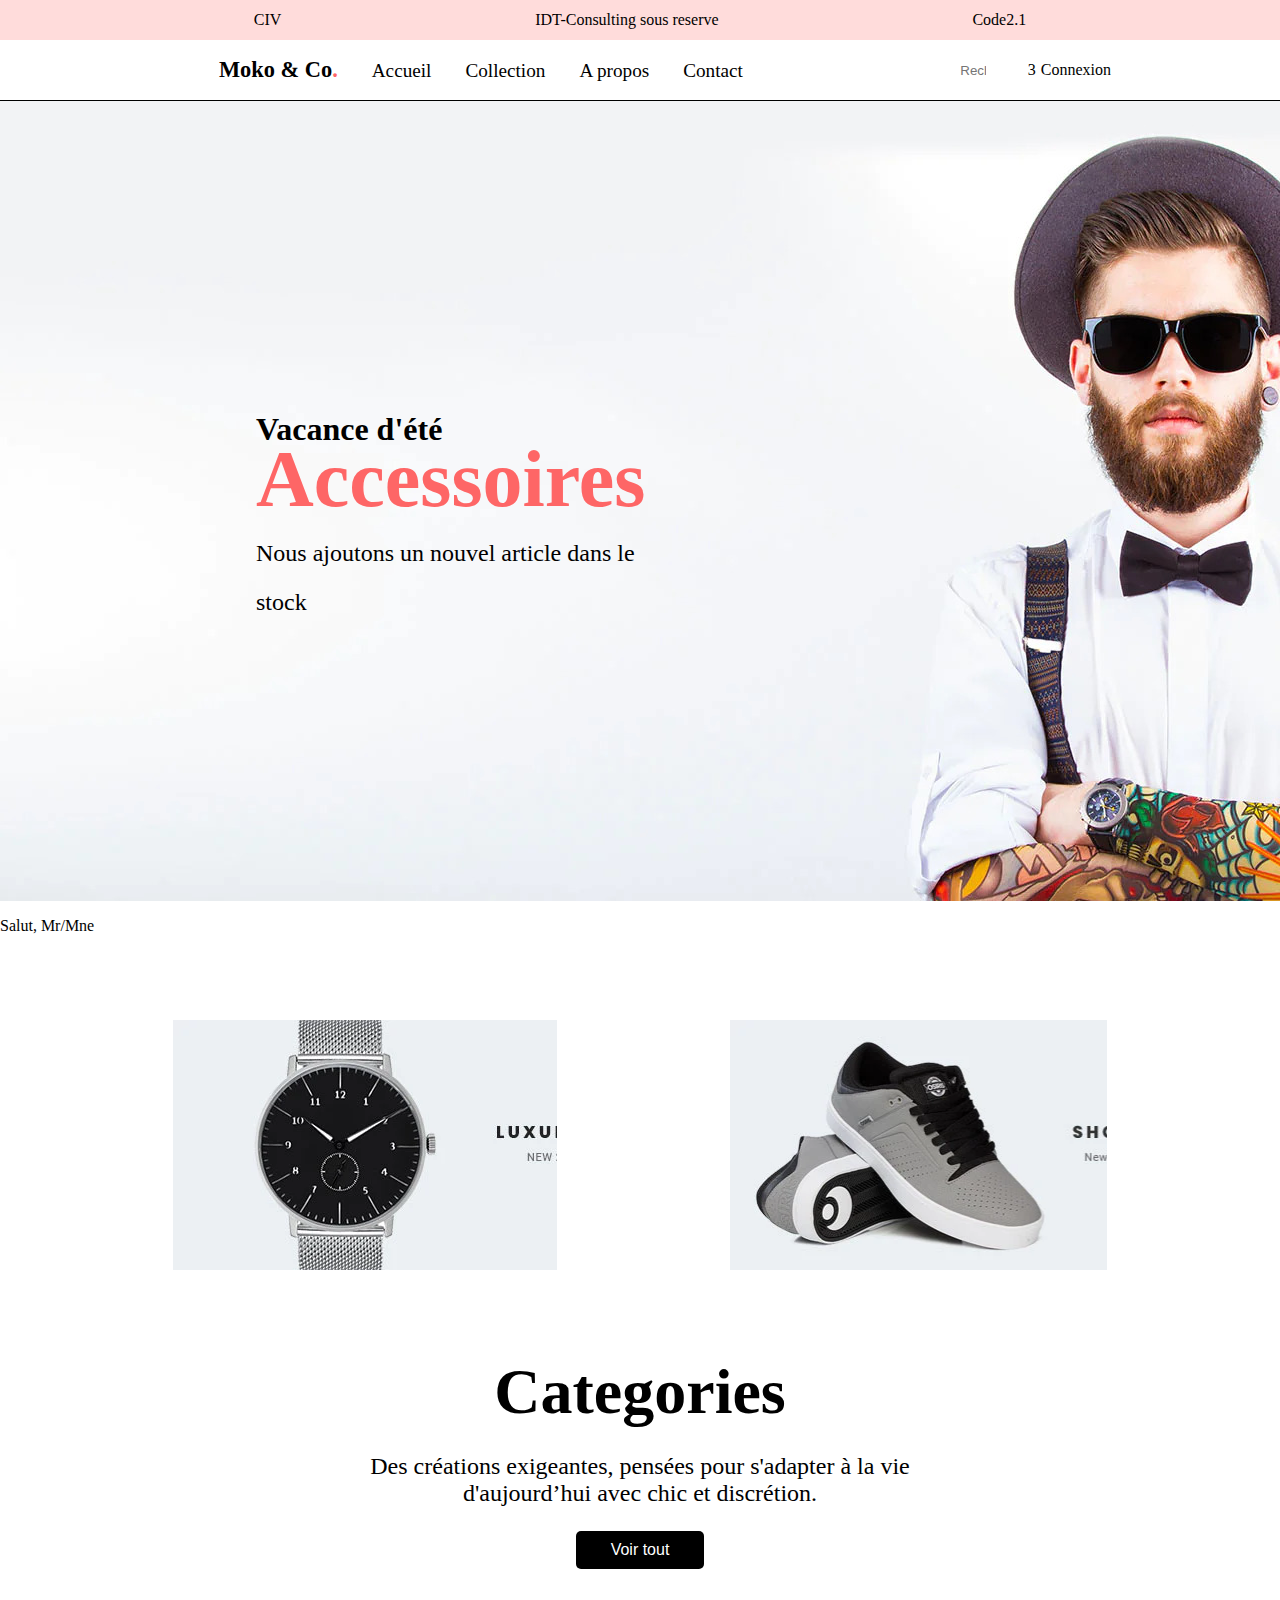
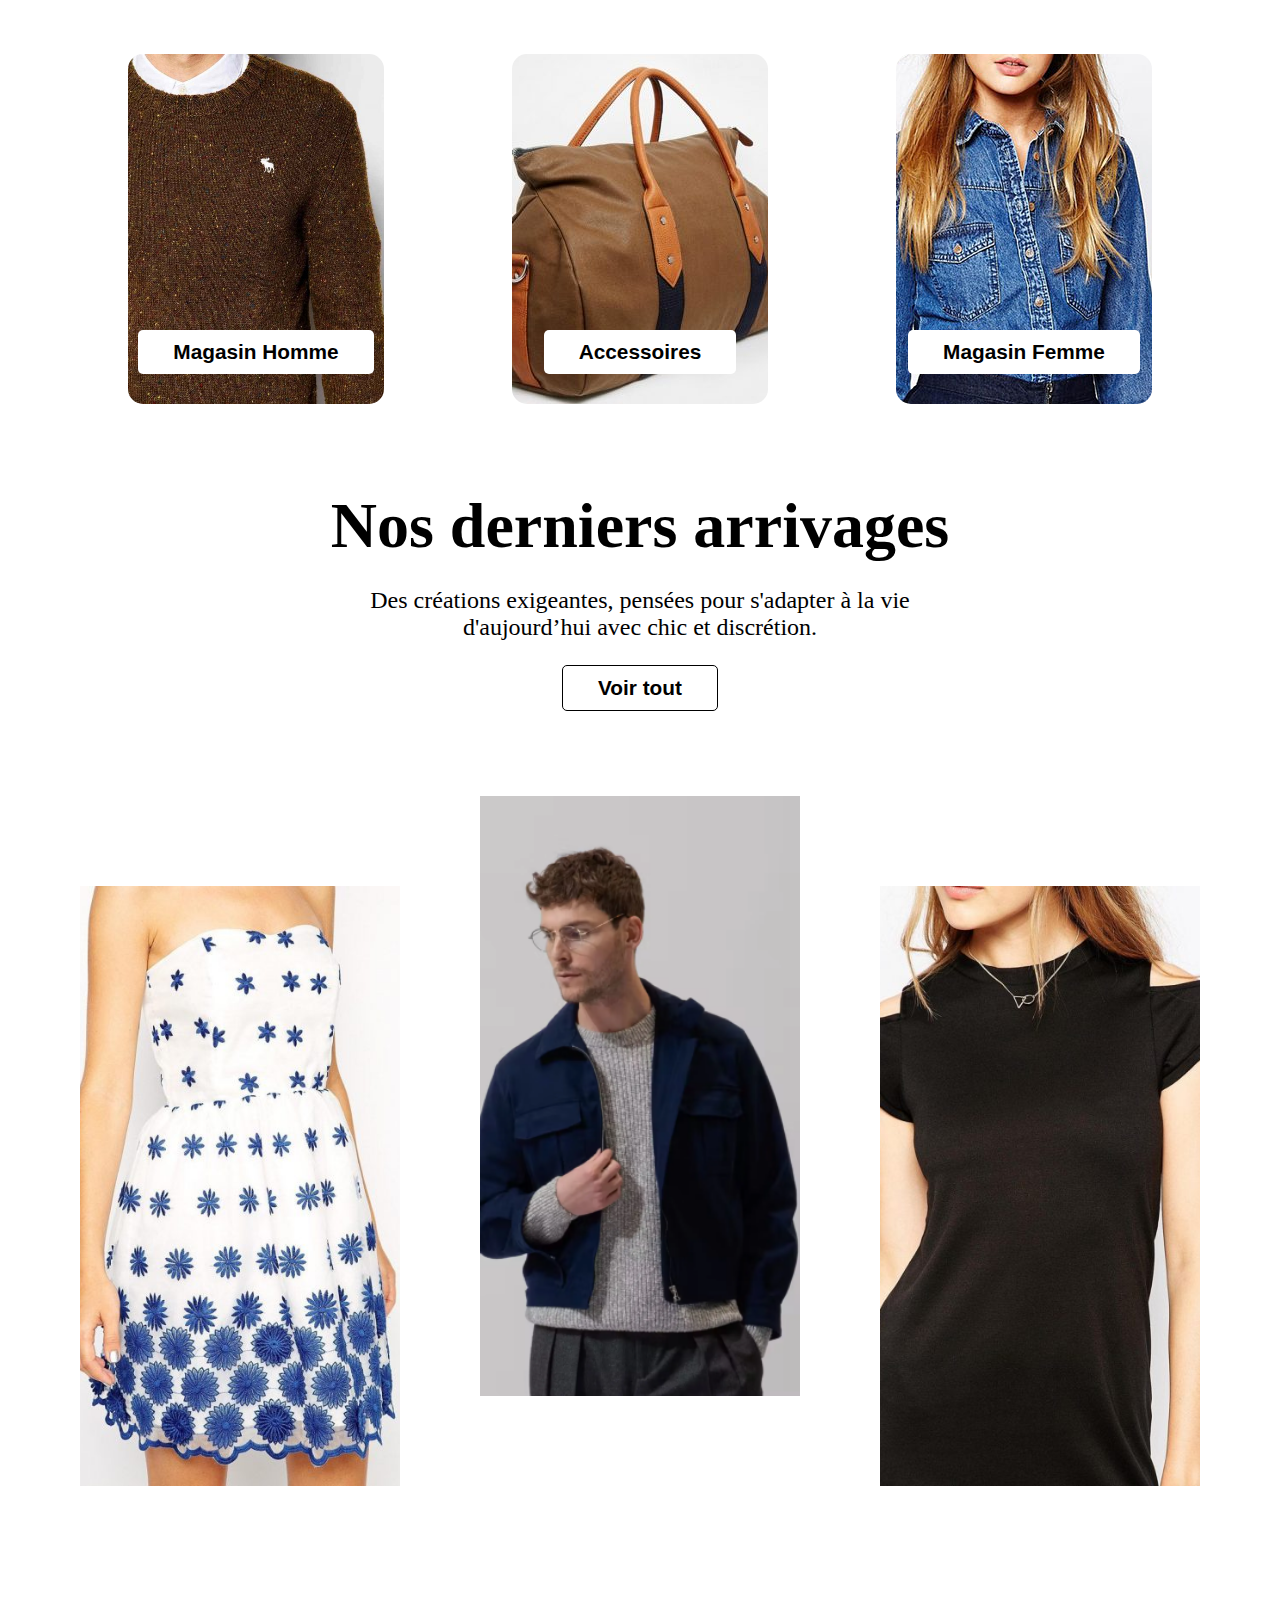
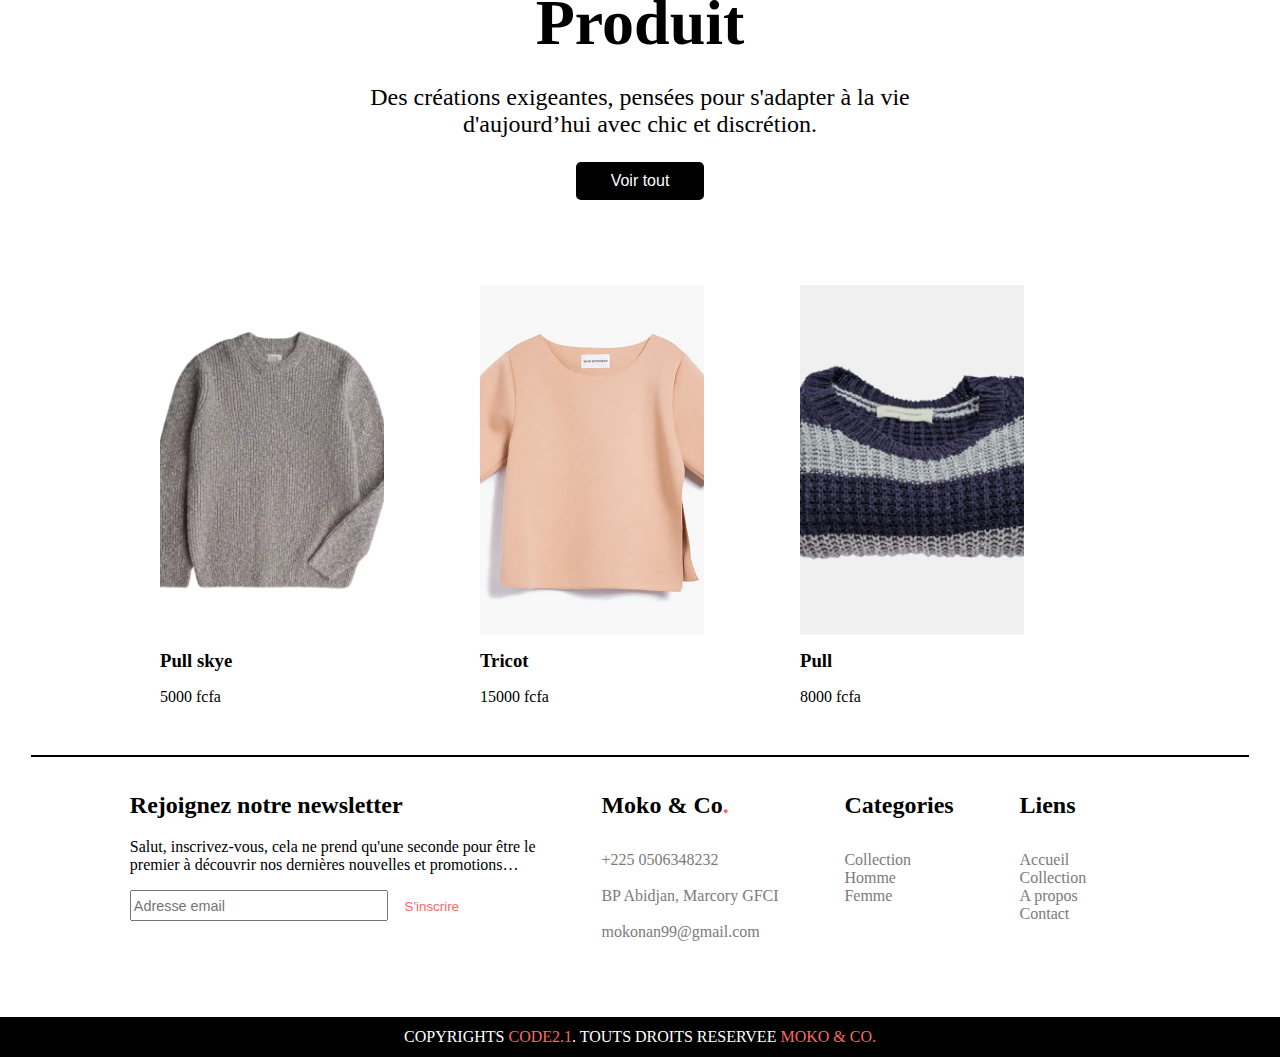
==== commit 40c6573f: "Debut de localstorage de login" ====
--- a/index.html
+++ b/index.html
@@ -56,6 +56,10 @@
         </div>
     </header>
     <!-- end header -->
+
+    <div class="ident">
+        <p>Salut, Mr/Mne <span id="fullName"></span></p>
+    </div>
 
     <!-- start info -->
     <div class="info">
@@ -181,5 +185,7 @@
         </div>
     </footer>
     <!-- end footer -->
+
+    <!-- <script src="JS/script.js"></script> -->
 </body>
 </html>--- a/CSS/style.css
+++ b/CSS/style.css
@@ -409,15 +409,17 @@
     justify-content: center;
 }
 
-.wrapperBtn>span {
+.wrapperBtn > span {
     width: 100%;
     text-align: center;
     font-size: 1rem;
     font-weight: 600;
+    cursor: pointer;
 }
 
 .wrapperBtn span.num {
     font-size: 1.3rem;
+    pointer-events: none;
 }
 
 /* PAGE DETAILS PANIER END */
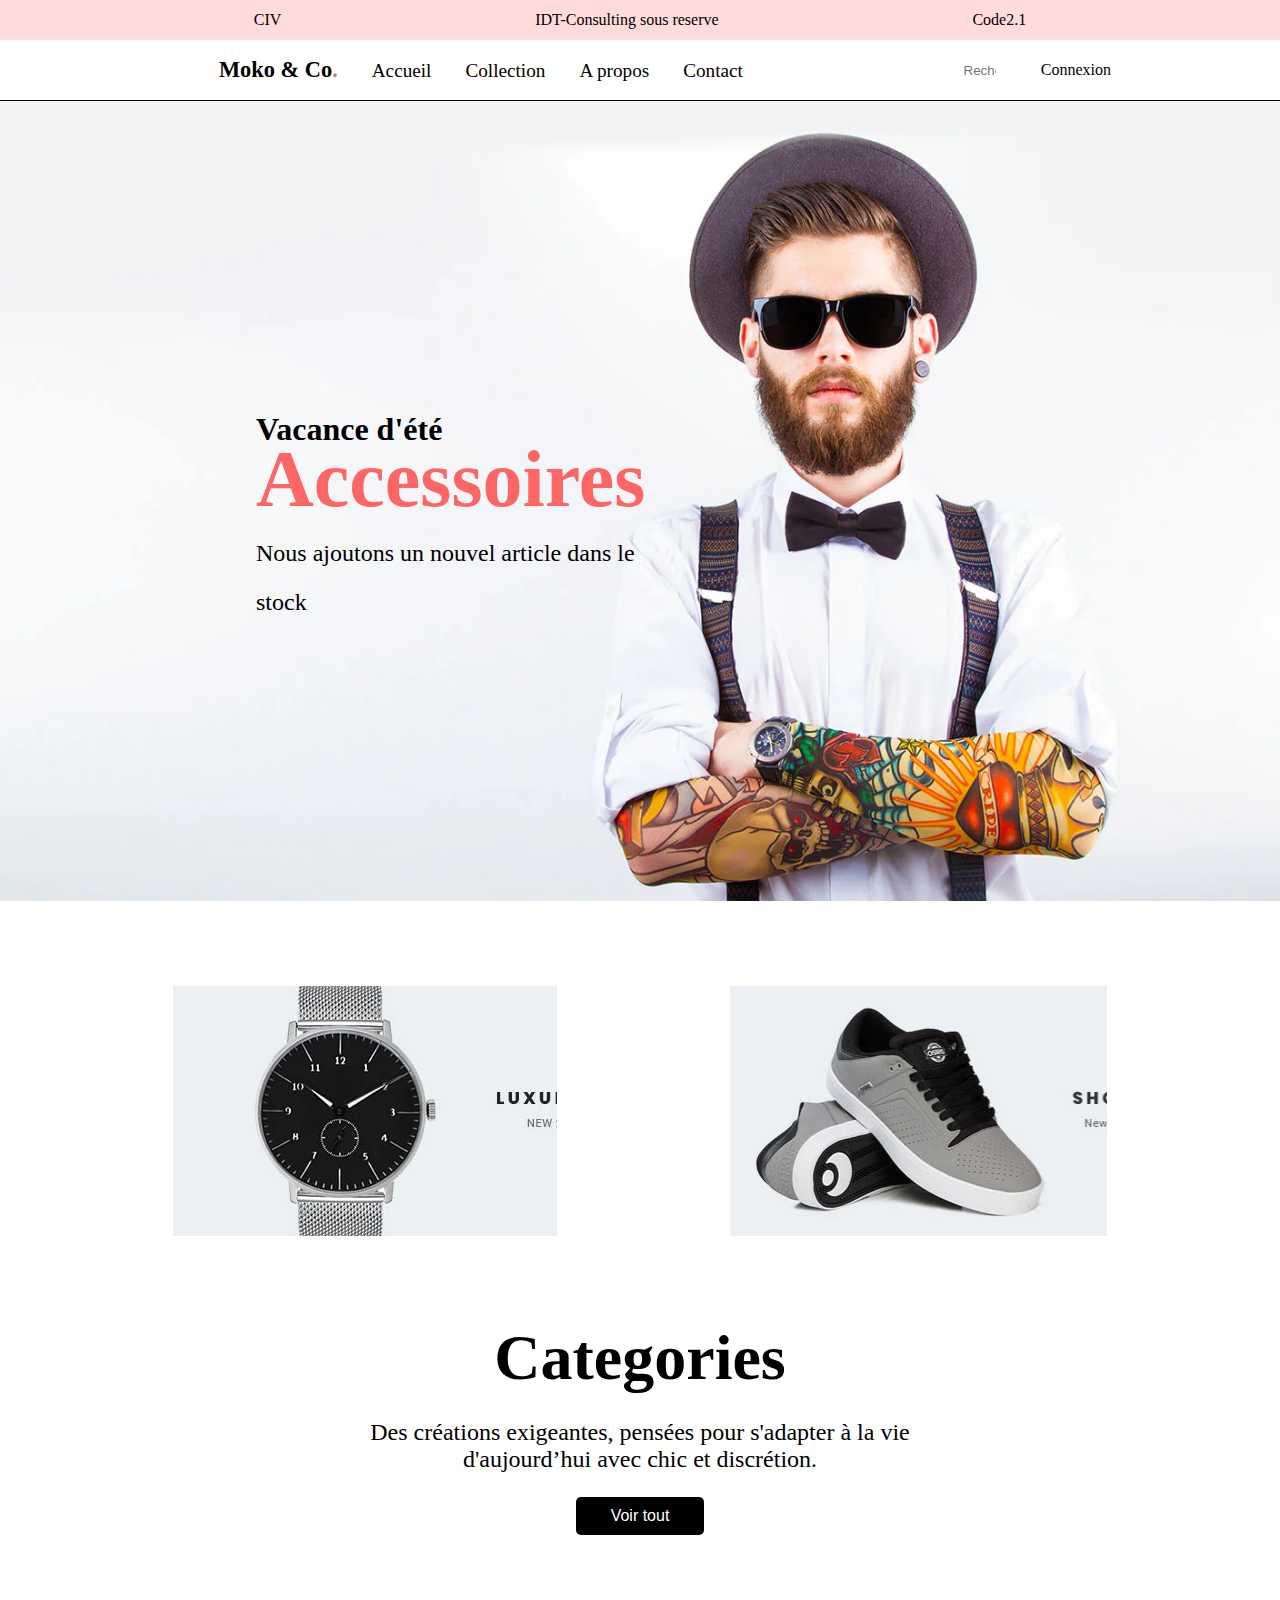
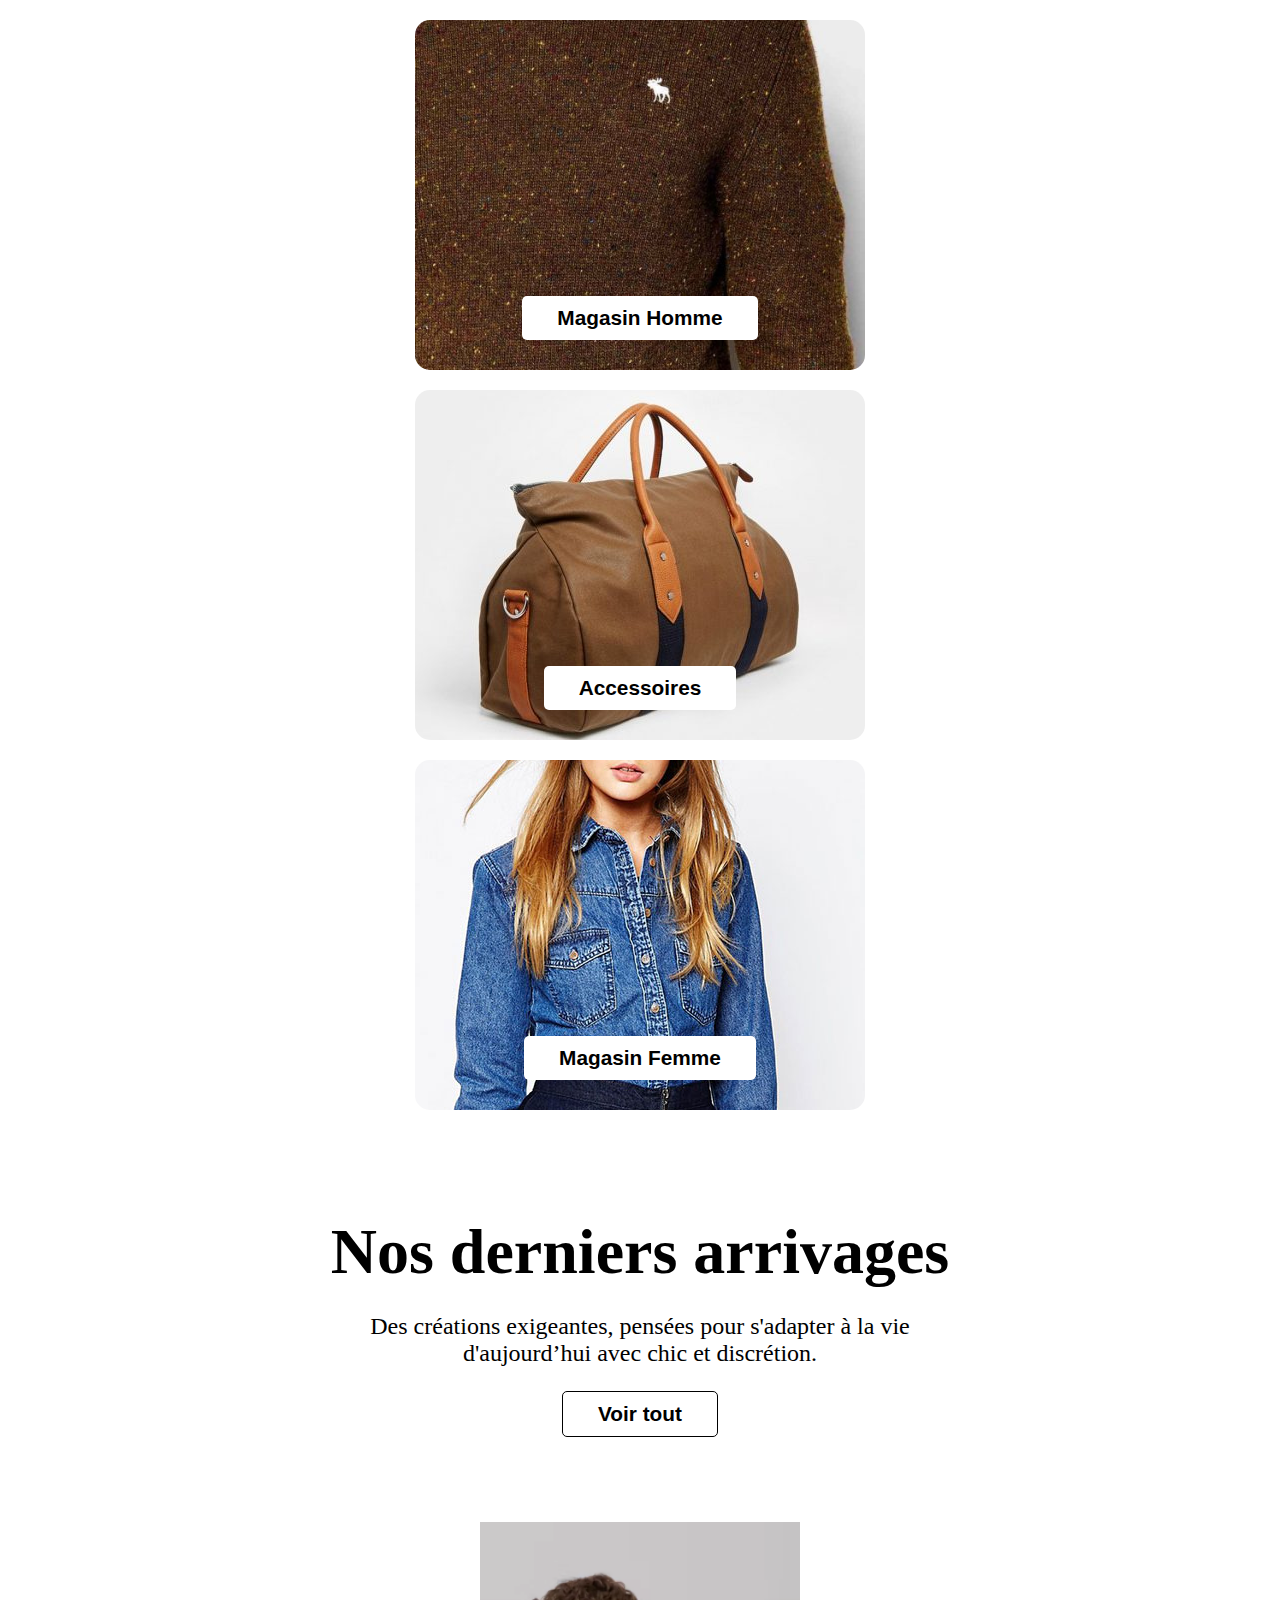
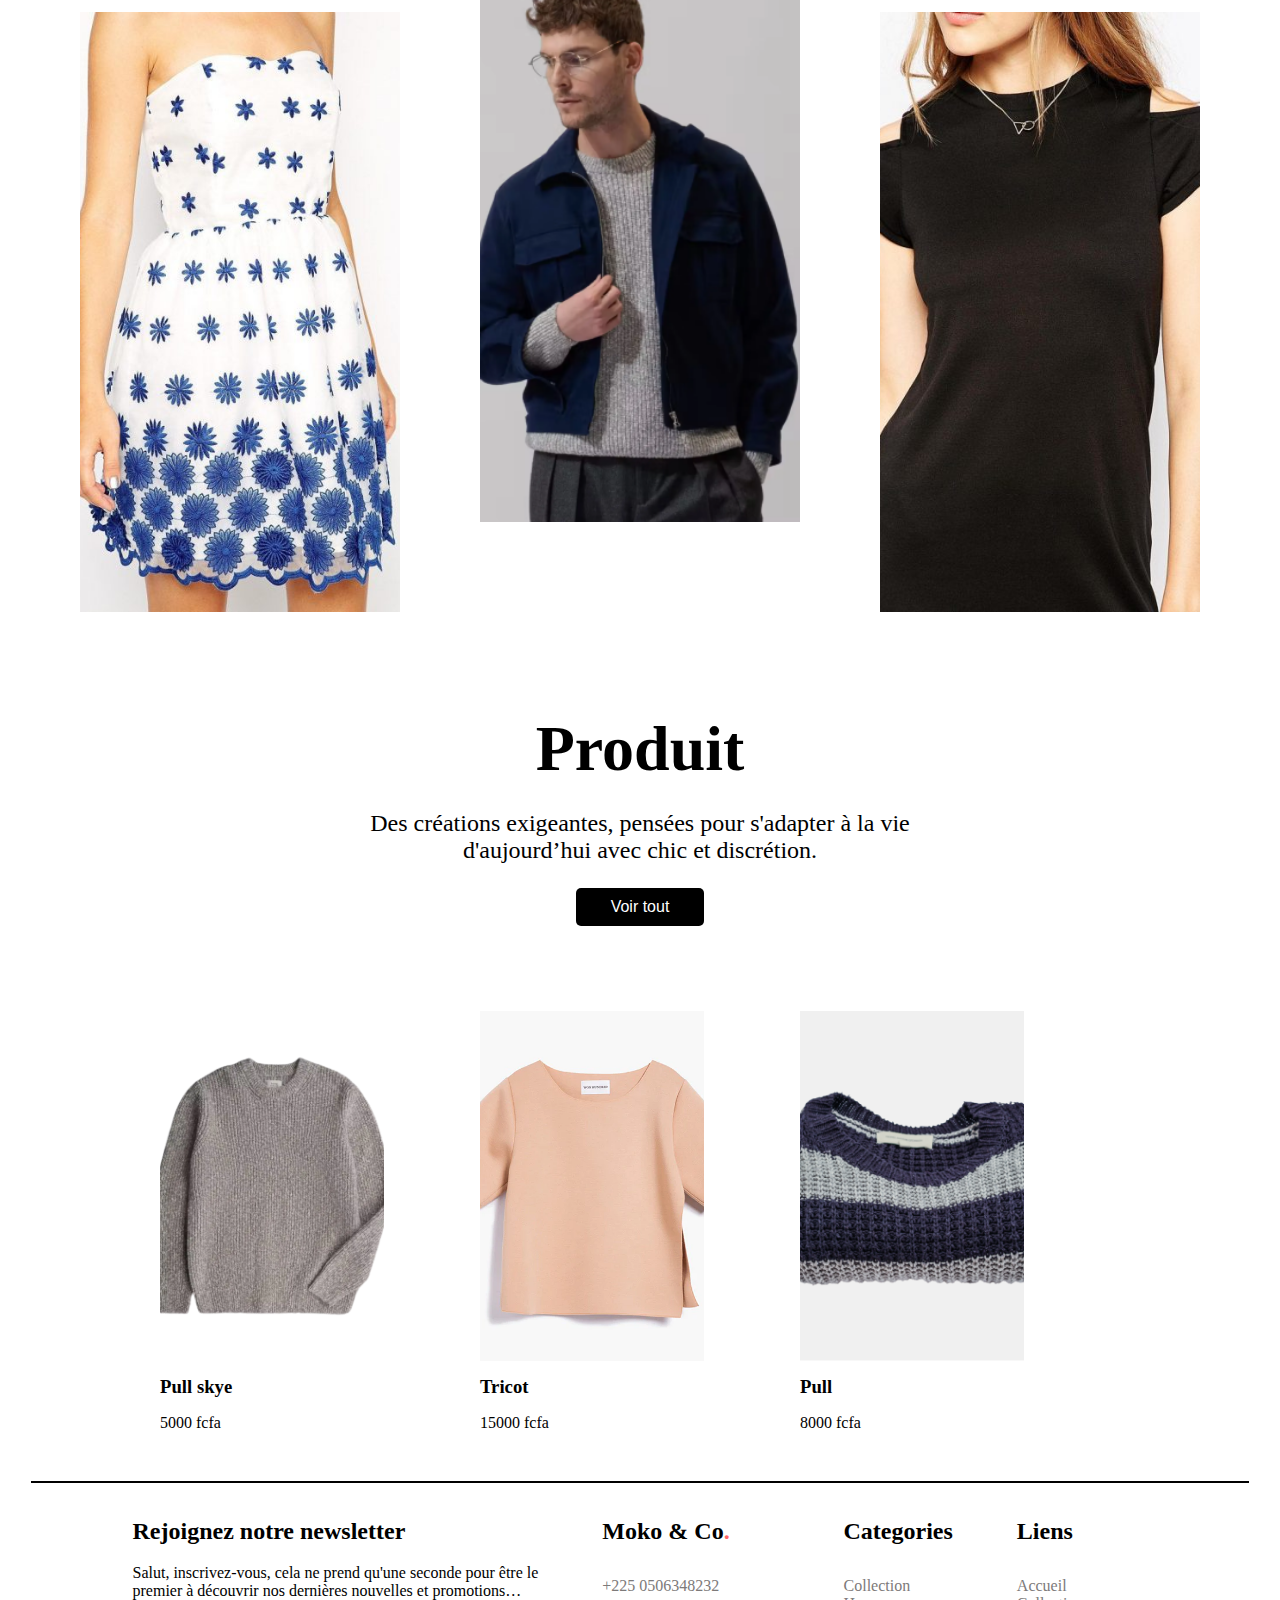
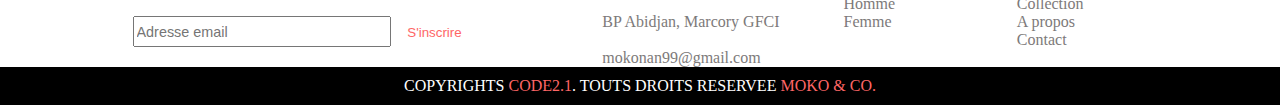
==== commit c68737a7: "Avancement sur locastorage" ====
--- a/index.html
+++ b/index.html
@@ -39,9 +39,9 @@
                     <i class="fa fa-magnifying-glass"></i>
                     <input type="search" placeholder="Recherche">
                 </div>
-                <div>
+                <!-- <div>
                     <i class="fa fa-cart-shopping"></i> <span style="color:#000;">3</span>
-                </div>
+                </div> -->
                 <div>
                     <a href="HTML/login.html">Connexion</a>
                 </div>
@@ -56,10 +56,6 @@
         </div>
     </header>
     <!-- end header -->
-
-    <div class="ident">
-        <p>Salut, Mr/Mne <span id="fullName"></span></p>
-    </div>
 
     <!-- start info -->
     <div class="info">
@@ -180,7 +176,7 @@
                 <a href="HTML/contact.html">Contact</a>
             </div>
         </div>
-        <div class="top2top">
+        <div class="top3top">
             <div>Copyrights <span style="color:rgba(254, 102, 102, 1);">Code2.1</span>. Touts droits reservee <span style="color:rgba(254, 102, 102, 1);">moko & cO.</span></div>
         </div>
     </footer>
--- a/CSS/style.css
+++ b/CSS/style.css
@@ -162,14 +162,13 @@
 
 /* START PRODUIT */
 .card_imgPr {
-    /* background: #000; */
     display: flex;
     justify-content: space-evenly;
     margin-bottom: 100px;
 }
 
 .card_imgPr .c {
-    width: 25%;
+    width: 50%;
     height: 370px;
 }
 
@@ -285,6 +284,7 @@
     background: url('../IMG/pexels-david-bartus-297933.jpg');
     background-position: center center;
     background-size: cover;
+    resize: none;
 }
 
 .co2 {
@@ -358,7 +358,7 @@
     width: 40%;
     height: 50vh;
     border: 2px solid rgba(255, 220, 219, 1);
-    background: url("../IMG/pexels-ylanite-koppens-934069.jpg");
+    background: url("../IMG/pexels-david-bartus-297933.jpg");
     background-position: center center;
     background-size: cover;
     background-color: #452;
@@ -378,6 +378,12 @@
 
 #secDETaiPanier .top .description p {
     font-size: 1.5em;
+}
+
+#secDETaiPanier .top .description .btnT:hover{
+    background: rgba(255, 220, 219, 1);
+    border-color: rgba(254, 102, 102, 1);
+    border-radius: 10%;
 }
 
 #secDETaiPanier .top .btnT {
@@ -420,6 +426,155 @@
 .wrapperBtn span.num {
     font-size: 1.3rem;
     pointer-events: none;
+}
+
+
+@media screen and (max-width:1757px) {
+    #secDETaiPanier .top {
+        width: 100%;
+        height: auto;
+        margin: 60px auto;
+        display: flex;
+        align-items: center;
+        justify-content: center;
+    }
+    #secDETaiPanier .top .image {
+        width: 30%;
+        height: 50vh;
+        border: 2px solid rgba(255, 220, 219, 1);
+        background: url("../IMG/pexels-david-bartus-297933.jpg");
+        background-position: center center;
+        background-size: cover;
+    }
+    #secDETaiPanier .top .description {
+        width: 40%;
+        height: 50vh;
+        margin: 30px;
+        margin-left: 55px;
+    }
+}
+
+@media screen and (max-width:1608px) {
+    #secDETaiPanier .top{
+        flex-direction: column;
+    }
+    .wrapperBtn {
+        float: right;
+        margin-right: 210px;
+        background-color: #fff;
+        border: 1px solid #000;
+        height: 45px;
+        width: 10%;
+        display: flex;
+        align-items: center;
+        justify-content: center;
+    }
+    #secDETaiPanier .top .description {
+        width: 100%;
+        height: 50vh;
+        text-align: center;
+        /* margin: 30px;
+        margin-left: 55px; */
+    }
+    #secDETaiPanier .top .image {
+        width: 70%;
+        height: 50vh;
+        border: 2px solid rgba(255, 220, 219, 1);
+        background: url("../IMG/pexels-david-bartus-297933.jpg");
+        background-position: center center;
+        background-size: cover;
+        image-resolution: none;
+    } 
+}
+
+@media screen and (max-width:1569px) {
+    #secDETaiPanier .top .description {
+        position: relative;
+        flex-direction: column;
+    }
+    .wrapperBtn {
+        position: absolute;
+        left: 500px;
+        background-color: #fff;
+        border: 1px solid #000;
+        height: 45px;
+        width: 10%;
+        margin: 3px 0 0 80px;
+        display: flex;
+        align-items: center;
+        justify-content: center;
+    }
+    #bgc{
+        margin-top: 30px;
+    }
+}
+
+@media screen and (max-width:1228px) {
+    #secDETaiPanier .top .description {
+        position: relative;
+        flex-direction: column;
+    }
+    .wrapperBtn {
+        position: absolute;
+        left: 500px;
+        background-color: #fff;
+        border: 1px solid #000;
+        height: 45px;
+        width: 10%;
+        margin: 3px 0 0 80px;
+        display: flex;
+        align-items: center;
+        justify-content: center;
+    }
+    #bgc{
+        margin-top: 30px;
+    }
+    .card_imgPr{
+        width: auto;
+        flex-direction: column;
+        image-resolution: none;
+    }
+
+    .card_imgPr > img{
+        width: 100%;
+        flex-direction: column;
+        image-resolution: none;
+    }
+
+}
+
+@media screen and (max-width:320px) {
+    #secDETaiPanier .top .description {
+        min-width: 100%;
+        position: relative;
+        flex-direction: column;
+    }
+    .wrapperBtn {
+        position: absolute;
+        left: 500px;
+        background-color: #fff;
+        border: 1px solid #000;
+        height: 45px;
+        width: 10%;
+        /* margin: 3px 0 0 80px; */
+        display: flex;
+        align-items: center;
+        justify-content: center;
+    }
+    #bgc{
+        margin-top: 30px;
+    }
+    .card_imgPr{
+        width: 100%;
+        flex-direction: column;
+        image-resolution: none;
+    }
+
+    .card_imgPr > img{
+        width: 100%;
+        image-resolution: none;
+    }
+
 }
 
 /* PAGE DETAILS PANIER END */
@@ -626,7 +781,7 @@
 
 #contact {
     position: relative;
-    height: 90vh;
+    height: 90vmin;
     padding: 0px 0px;
     display: flex;
     justify-content: center;
@@ -657,13 +812,13 @@
     width: 30%;
     display: flex;
     flex-direction: column;
-    border-right: 1px solid;
     margin-right: 50px;
 }
 
 #contact .container .contactInfo .box {
+    width: 100%;
     position: relative;
-    padding: 20px 0;
+    padding: 10px 0;
     display: flex;
 }
 
@@ -693,8 +848,9 @@
 }
 
 #contact .container .contactInfo .box .text p{
-    font-size: 1.7em;
+    font-size: 1.2em;
     font-weight: 500;
+    line-height: 1%;
 }
 
 #contact .container .contactForm {
@@ -760,26 +916,51 @@
 
 .lesinfo{
     width: 100%;
-    padding: 30px;
+    padding: 30px 0px 30px 0px;
     background: rgba(255, 220, 219, 1);
     display: flex;
     align-items: center;
     justify-content: space-evenly;
-    line-height: 30%;
+    line-height: 2%;
     margin-bottom: 50px;
 }
 
+
 .lesinfo p{
-    font-size: 3rem;
+    font-size: 2rem;
 }
 
 .lesinfo span{
-    font-size: 2rem;
-}
-
-@media (max-width: 991px) {
+    font-size: 1rem;
+}
+
+@media (max-width: 958px){
     #contact{
-        padding: 50px;
+        position: relative;
+        margin-top: 100px;
+    }
+}
+
+@media (max-width: 829px){
+    #contact{
+        position: relative;
+        top: 100px;
+    }
+    #contact .contactInfo .box{
+        width: 100%;
+    }
+
+    #contact .contactInfo .box .text{
+        width: 100%;
+    }
+}
+
+@media (max-width: 990px) {
+    /* #contact{
+        padding: 25px;
+    } */
+    #contact .content h2{
+        font-size: 2em;
     }
     .container{
         flex-direction: column;
@@ -791,6 +972,161 @@
         width: 100%;
     }
 }
+
+@media screen and (max-width:1004px) {
+    #contact .container{
+        height: auto;
+    }
+    #contact .container .contactForm {
+        margin-bottom: 20px;
+    }
+}
+
+@media screen and (max-width:964px){
+    .lesinfo{
+        margin-top: 250px;
+    }
+    .lesinfo > div{
+        display: flex;
+        justify-content: center;
+    }
+}
+
 /* END CONTACT PAGE */
 
 
+@media screen and (max-width:320px){
+    html{
+        width: 100%;
+    }
+}
+
+
+/* RESPOSIVE INFO INDEX */
+@media (max-width:1076px) {
+    .info{
+        display: flex;
+        flex-direction: column;
+    }
+    .info .info_left{
+        width: 60%;
+        margin-bottom: 15px;
+        background-position: center center;
+        background-size: cover;
+        image-resolution: none;
+    }
+    .info .info_right{
+        width: 60%;
+        margin-bottom: 15px;
+        background-position: center center;
+        background-size: cover;
+        image-resolution: none;
+    }
+    .cat .card_imgArr{
+        display: flex;
+        justify-content: center;
+        align-items: center;
+        flex-direction: column;
+    }
+    .cat .card_imgArr .card1,  .cat .card_imgArr .card2,  .cat .card_imgArr .card3{
+        width: 60%;
+        margin-bottom: 15px;
+        background-position: center center;
+        background-size: cover;
+        image-resolution: none;
+    }
+    .cat .card_imgPr .c .mo{
+        display: block;
+        justify-content: center;
+        align-items: center;
+        flex-direction: column;
+    }
+    .mo1, .mo2, .mo3{
+        width: 40%;
+    }
+}
+
+@media (max-width:1512px) {
+    .cat .card_image{
+        height: auto;
+        display: flex;
+        flex-direction: column;
+    }
+    .cat .card_image > .card{
+       margin-bottom: 20px;
+       width: 50vmin;
+    }
+}
+
+
+@media screen and (max-width:370px) {
+    .info .info_left{
+        width: 100%;
+    }
+    .info .info_right{
+        width: 100%;
+    }
+}
+
+
+
+/* RESPONSIVITE COLLECTION */
+@media screen and (max-width:1333px) {
+    #sectionCol .images .card_imgPr{
+        flex-direction: column;
+        width: 100%;
+    }
+    #sectionCol .images .card_imgPr > .c{
+        display: block;
+        width: 90%;
+    }
+    #sectionCol .images .card_imgPr > .c > .mo{
+        width: 80%;
+        background-position: center center;
+        background-size: cover;
+        image-resolution: none;
+    }
+    #sectionCol .images .card_imgPr > .c > .pied_card{
+        width: 20%;
+        float: right;
+        margin-right: -400px;
+    }
+}
+
+@media screen and (max-width:1599px){
+    #sectionCol .images .card_imgPr > .c > .pied_card{
+        display: flex;
+        justify-content: center;
+    }
+    #sectionCol .images .card_imgPr > .c > .pied_card > .text{
+        width: 70%;
+    }
+}
+
+
+
+/* RESPONSIVITE APROPOS */
+
+@media screen and (max-width:1225px){
+    #blocCompagne .contenu, #blocContact .contenu{
+        flex-direction: column;
+        justify-content: center;
+        width: 100%;
+    }
+    #blocCompagne .contenu .sous-contenu, #blocContact .contenu .sous-contenu{
+        text-align: center;
+        margin-left: 70px;
+        width: 90vmin;
+    }
+    #blocCompagne .contenu .imgAcol, #blocContact .contenu .imgAcol{
+        text-align: center;
+        margin-left: 70px;
+        width: 90vmin;
+    }
+    #blocCompagne .contenu .sous-contenu, #blocContact .contenu .imgAcol{
+        margin-bottom: 20px;
+    }
+}
+
+
+/* RESPONSIVITE CONTACT */
--- a/CSS/heafoo.css
+++ b/CSS/heafoo.css
@@ -88,6 +88,17 @@
     background-position: center center;
     background-size: cover;
     color: #000;
+}
+
+/* RESPONSIVITE APROPOS */
+
+@media screen and (max-width:997px){
+    .headerpropos{
+        background-position: 100% 100%;
+        background-size: cover;
+        width: 100%;
+        image-resolution: none;
+    }
 }
 
 .headerlocal .contenu{
@@ -115,7 +126,18 @@
     width: 100%;
     height: 800px;
     background-image: url("/IMG/f1.webp");
-    color: #000;
+    background-position: center;
+    background-size: cover;
+    background-blend-mode: darken;
+    color: #000;
+}
+
+@media screen and (max-width:1357px) {
+    .headerlocal_collec .contenu{
+        display: block;
+        justify-content: center;
+        align-items: center;
+    }
 }
 
 
@@ -148,12 +170,14 @@
 /* FOOTER */
 footer{
     margin: 0 auto;
+    display: flex;
+    flex-direction: column;
 }
 .top{
     background-color: #fff;
-    width: 80%;
     height: 25vh;
     display: flex;
+    flex-basis: 90%;
     justify-content: space-evenly;
     flex-wrap: wrap;
     margin: 0 auto;
@@ -209,12 +233,57 @@
 }
 
 
-footer .top2top{
+footer .top3top{
     text-transform: uppercase;
     background: #000;
+    flex-basis: 10%;
     color: #fff;
     display: flex;
     align-items: center;
     justify-content: center;
-    height: 40px;
-}+    height: 60px;
+    padding: 10px;
+}
+
+
+
+/* RESPONSIVITE INDEX */
+
+@media (max-width:1530px) {
+
+    .headerlocal{
+        background-position: center center;
+        background-size: cover;
+        image-resolution: none;
+    }
+    .headerlocal .contenu{
+        display: block;
+        align-items: center;
+        justify-content: center;
+    }
+}
+
+@media (max-width:986px) {
+
+    .headerlocal{
+        background-position: 100% 100%;
+        background-size: cover;
+        image-resolution: none;
+    }
+    .headerlocal .contenu{
+        position: absolute;
+        text-align: center;
+        display: block;
+        align-items: center;
+        justify-content: center;
+    }
+}
+
+/* @media screen and (max-width:494px) {
+    .top2top{
+        display: flex;
+        align-items: end;
+        position: absolute;
+        bottom: 0;
+    }
+} */